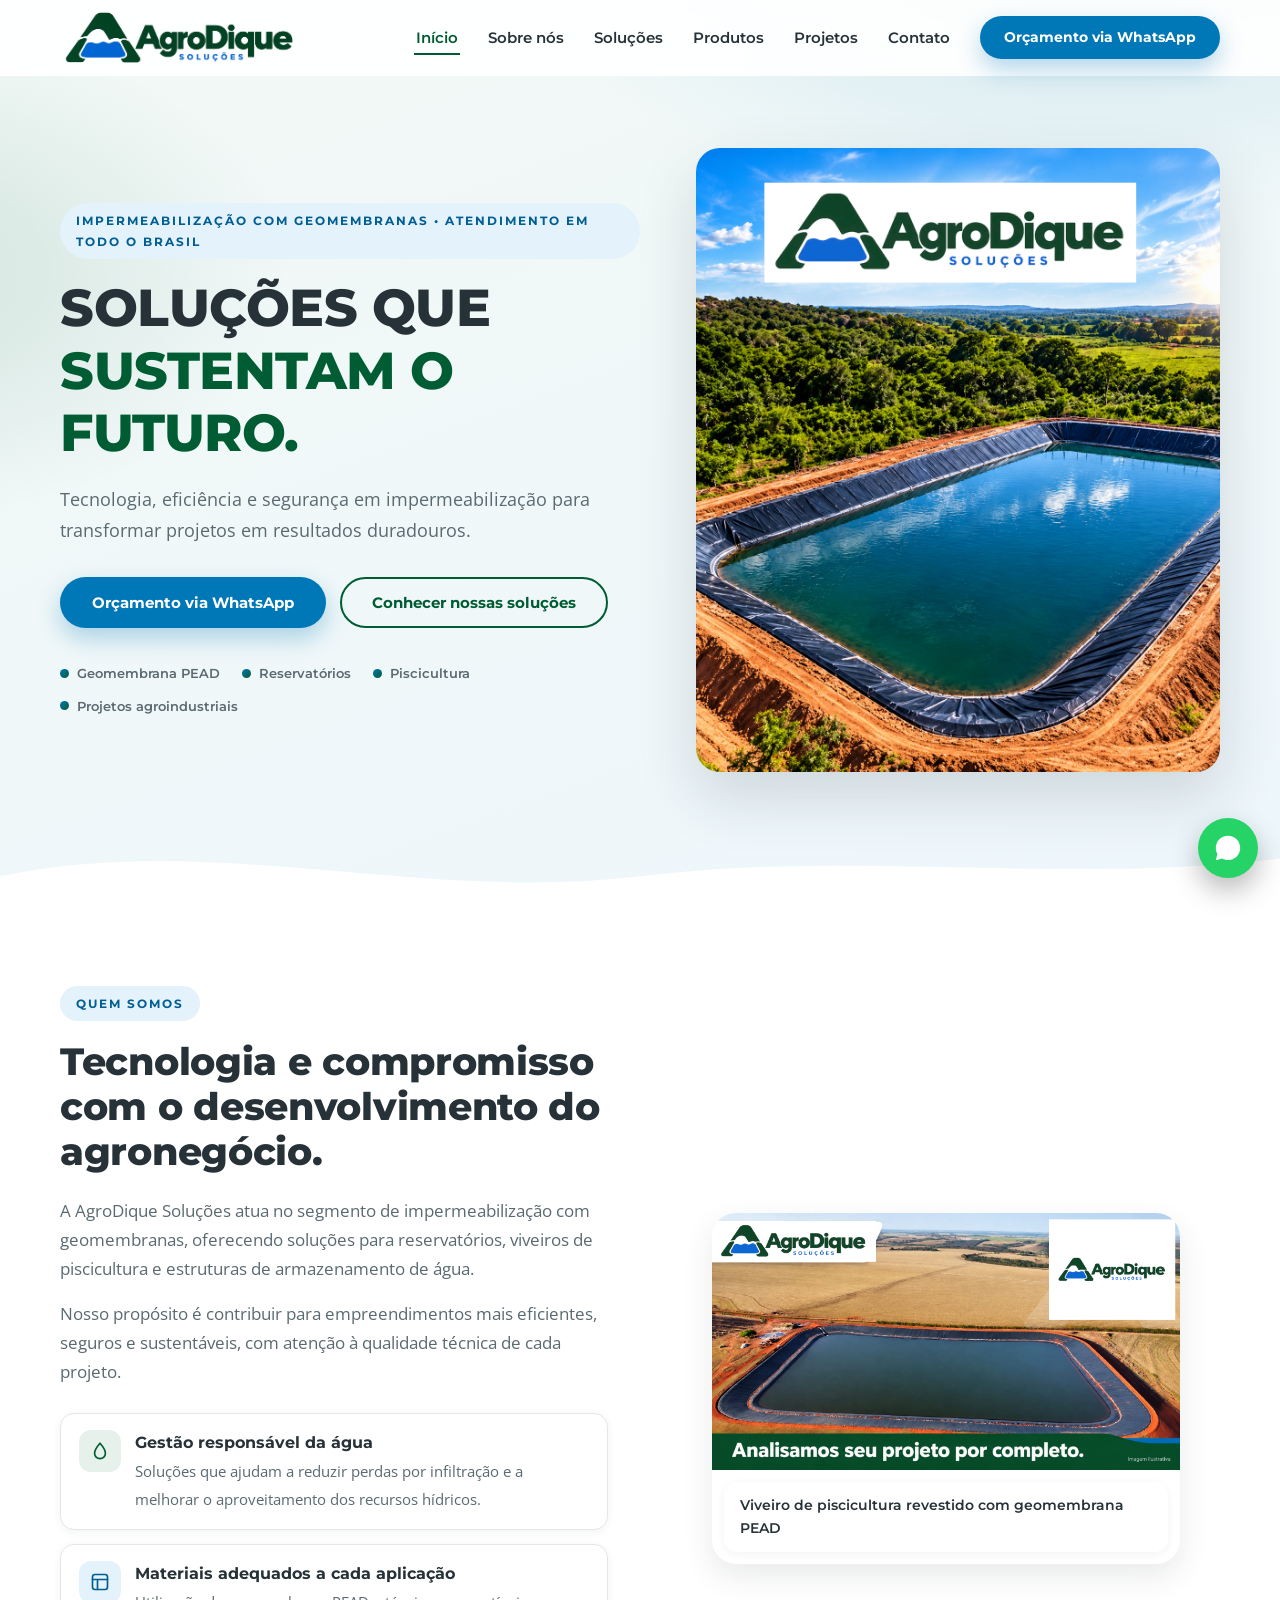
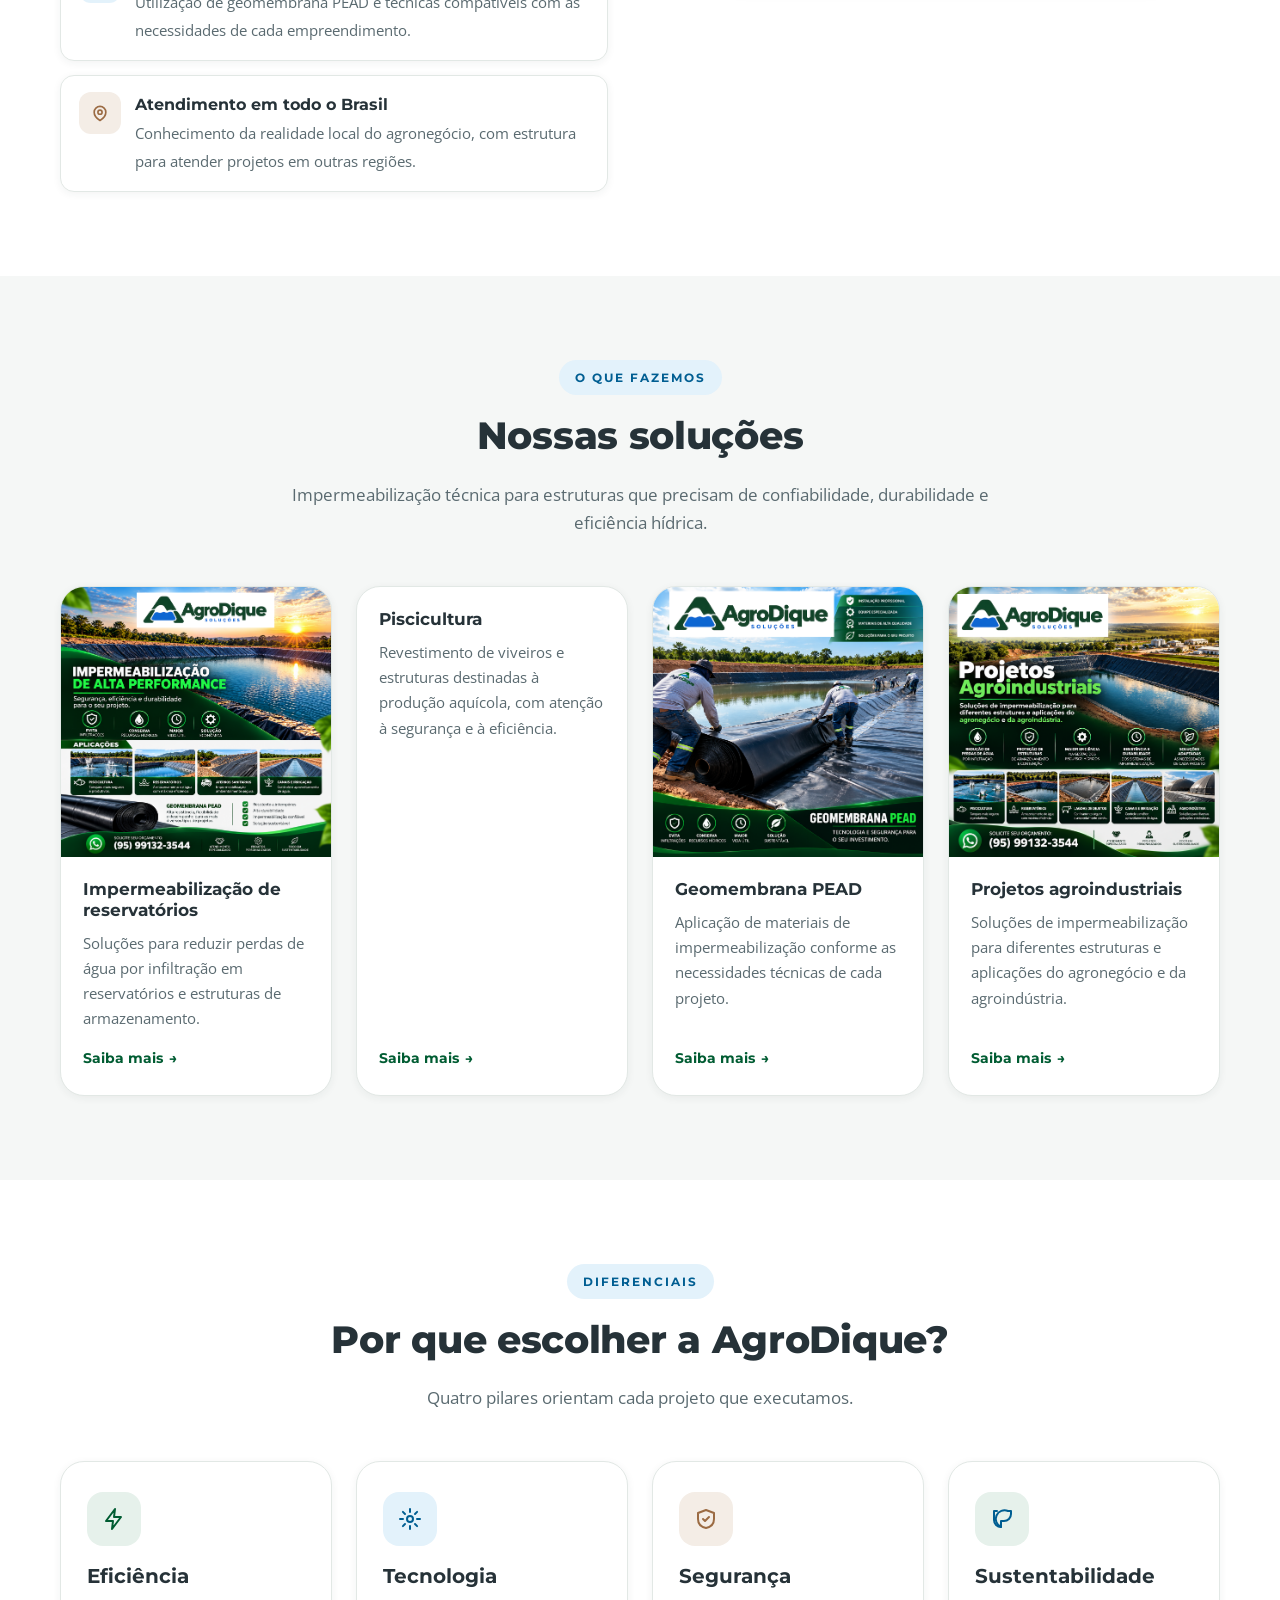
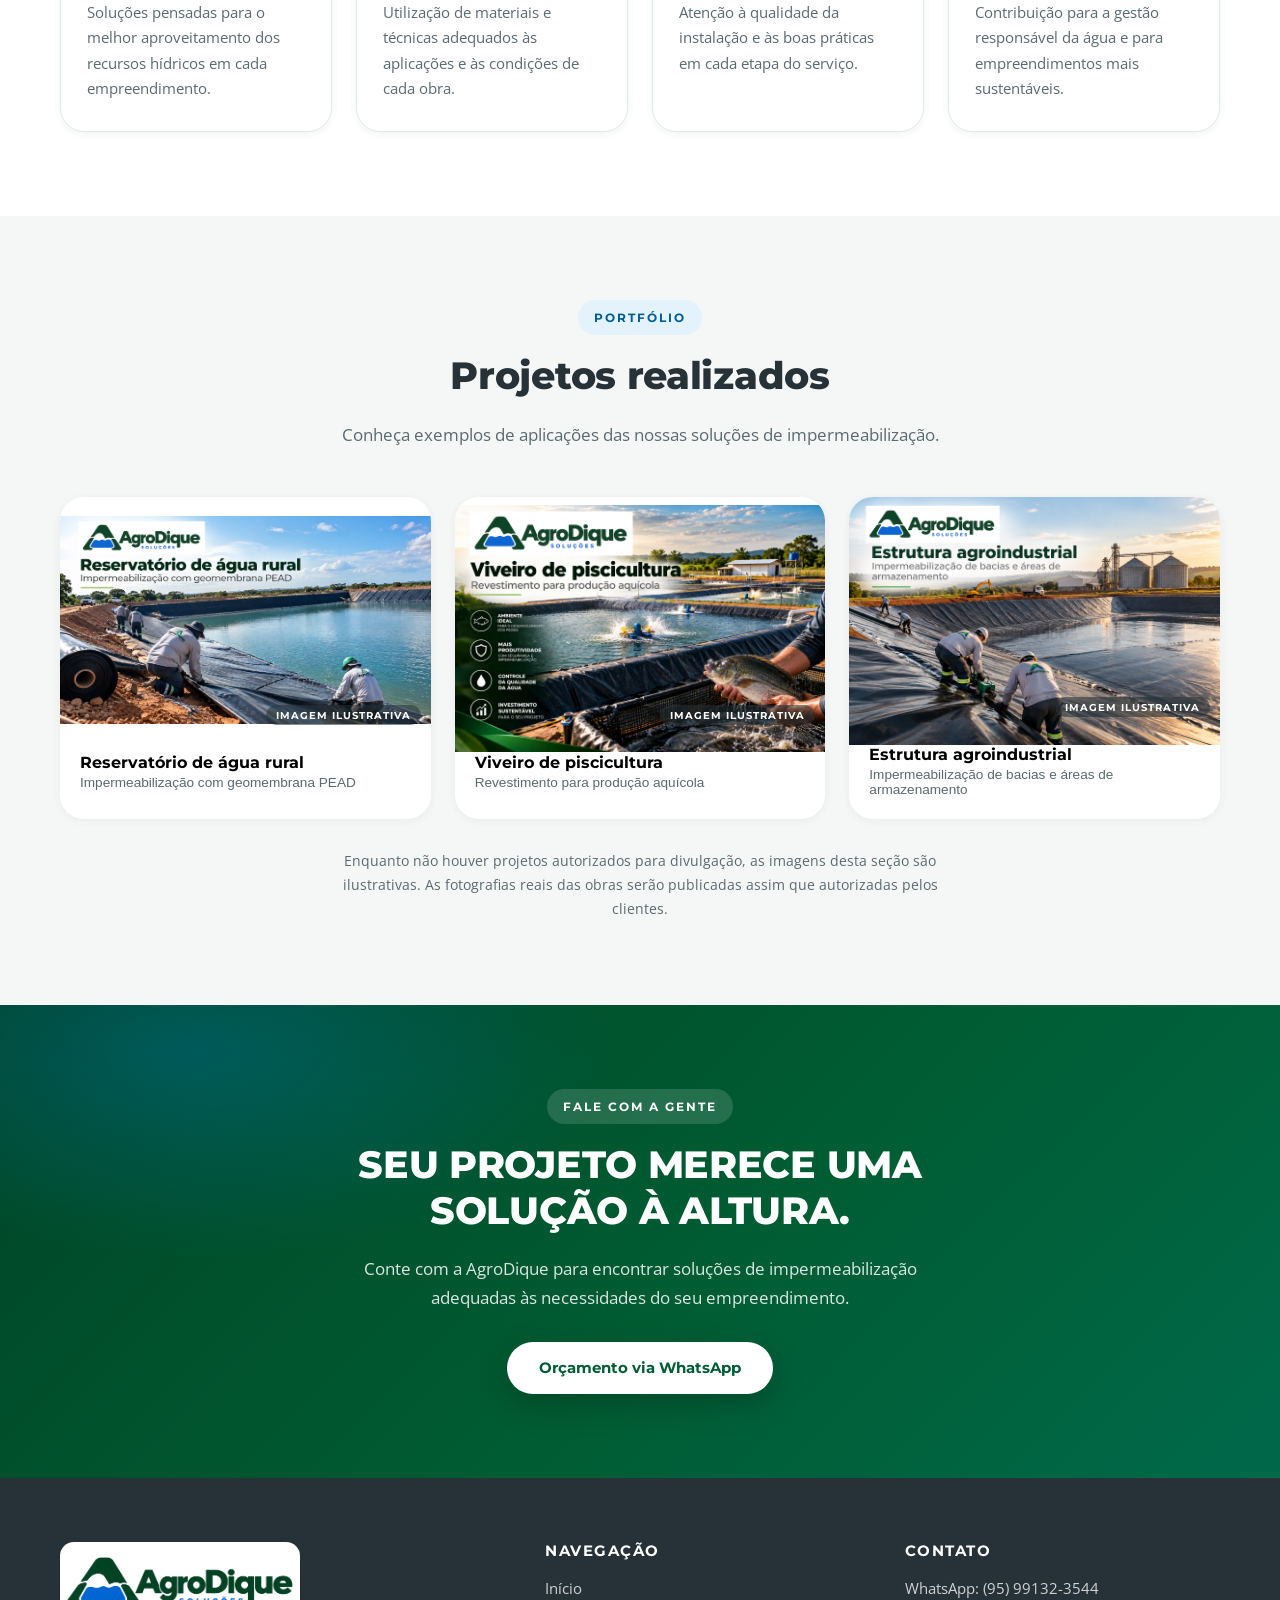
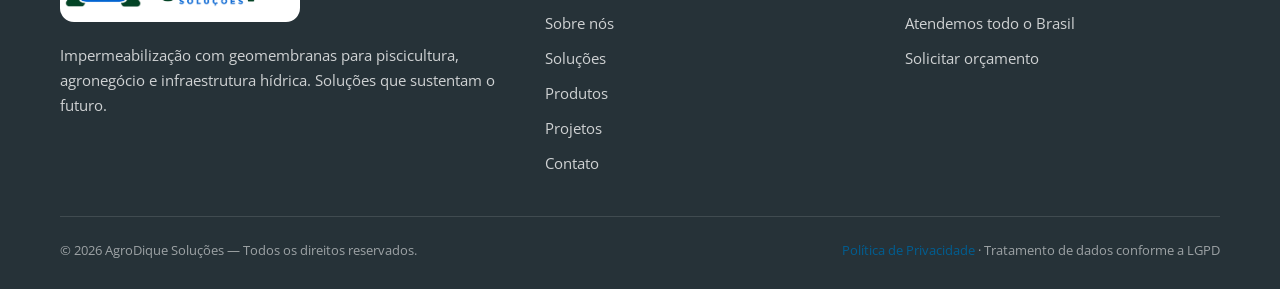
==== index.html @ 2e474334 "first commit" ====
<!DOCTYPE html>
<html lang="pt-BR">
<head>
  <meta charset="UTF-8">
  <meta name="viewport" content="width=device-width, initial-scale=1">
  <title>AgroDique Soluções | Impermeabilização com Geomembranas em Roraima</title>
  <meta name="description" content="AgroDique Soluções: impermeabilização com geomembrana PEAD para reservatórios, piscicultura e projetos agroindustriais em Roraima. Solicite um orçamento pelo WhatsApp.">
  <meta name="theme-color" content="#005C32">
  <meta property="og:type" content="website">
  <meta property="og:locale" content="pt_BR">
  <meta property="og:site_name" content="AgroDique Soluções">
  <meta property="og:title" content="AgroDique Soluções | Soluções que sustentam o futuro">
  <meta property="og:description" content="Tecnologia, eficiência e segurança em impermeabilização com geomembranas para o agronegócio e a infraestrutura hídrica em Roraima.">
  <link rel="icon" type="image/svg+xml" href="assets/favicon.svg">
  <link rel="preconnect" href="https://fonts.googleapis.com">
  <link rel="preconnect" href="https://fonts.gstatic.com" crossorigin>
  <link href="https://fonts.googleapis.com/css2?family=Montserrat:wght@600;700;800&family=Open+Sans:wght@400;600&display=swap" rel="stylesheet">
  <link rel="stylesheet" href="css/style.css">
  <script type="application/ld+json">
  {
    "@context": "https://schema.org",
    "@type": "LocalBusiness",
    "name": "AgroDique Soluções",
    "slogan": "Soluções que sustentam o futuro",
    "description": "Impermeabilização com geomembranas PEAD para piscicultura, agronegócio e infraestrutura hídrica.",
    "areaServed": "Brasil",
    "telephone": "+55-95-99132-3544",
    "contactPoint": [
      {
        "@type": "ContactPoint",
        "telephone": "+55-95-99132-3544",
        "contactType": "sales",
        "availableLanguage": "Portuguese"
      }
    ]
  }
  </script>
</head>
<body>

  <!-- ===================== CABEÇALHO ===================== -->
  <header class="site-header" id="topo">
    <div class="container header-inner">
      <a href="index.html" class="logo" aria-label="AgroDique Soluções — Ir para o início">
        <svg class="logo-mark" viewBox="0 0 48 48" aria-hidden="true" focusable="false">
          <defs>
            <linearGradient id="gradH" x1="0" y1="0" x2="1" y2="1">
              <stop offset="0" stop-color="#0077B6"/><stop offset="1" stop-color="#005C32"/>
            </linearGradient>
          </defs>
          <path d="M24 3c0 0 14 16 14 26a14 14 0 0 1-28 0C10 19 24 3 24 3z" fill="url(#gradH)"/>
          <path d="M24 39c0-8 4-13 10-15" stroke="#fff" stroke-width="2.5" fill="none" stroke-linecap="round"/>
          <path d="M21 23c-4 2-6 6-6 11" stroke="#fff" stroke-width="2.5" fill="none" stroke-linecap="round"/>
        </svg>
        <img class="logo-image" src="assets/logo-agrodique.png.png" alt="AgroDique Soluções" width="958" height="279">
      </a>

      <button class="nav-toggle" id="nav-toggle" aria-expanded="false" aria-controls="main-nav" aria-label="Abrir menu">
        <span></span><span></span><span></span>
      </button>

      <nav class="main-nav" id="main-nav" aria-label="Navegação principal">
        <ul>
          <li><a href="index.html" class="active" aria-current="page">Início</a></li>
          <li><a href="sobre.html">Sobre nós</a></li>
          <li><a href="solucoes.html">Soluções</a></li>
          <li><a href="produtos.html">Produtos</a></li>
          <li><a href="projetos.html">Projetos</a></li>
          <li><a href="contato.html">Contato</a></li>
        </ul>
        <a class="btn btn-blue btn-sm nav-cta nav-cta-2" href="https://wa.me/5595991323544?text=Ol%C3%A1!%20Conheci%20a%20AgroDique%20pelo%20site%20e%20gostaria%20de%20solicitar%20um%20or%C3%A7amento%20para%20meu%20projeto." target="_blank" rel="noopener">Orçamento via WhatsApp</a>
      </nav>
    </div>
  </header>

  <main>

    <!-- ===================== HERO ===================== -->
    <section class="hero">
      <div class="container hero-grid">
        <div class="hero-content">
          <span class="eyebrow reveal">Impermeabilização com geomembranas • Atendimento em todo o Brasil</span>
          <h1 class="reveal" data-delay="1">Soluções que <span class="accent">sustentam o futuro.</span></h1>
          <p class="hero-sub reveal" data-delay="2">Tecnologia, eficiência e segurança em impermeabilização para transformar projetos em resultados duradouros.</p>

          <div class="hero-actions reveal" data-delay="3">
            <a class="btn btn-blue" href="https://wa.me/5595991323544?text=Ol%C3%A1!%20Conheci%20a%20AgroDique%20pelo%20site%20e%20gostaria%20de%20solicitar%20um%20or%C3%A7amento%20para%20meu%20projeto." target="_blank" rel="noopener">Orçamento via WhatsApp</a>
            <a class="btn btn-outline" href="solucoes.html">Conhecer nossas soluções</a>
          </div>

          <ul class="hero-trust reveal" data-delay="4">
            <li>Geomembrana PEAD</li>
            <li>Reservatórios</li>
            <li>Piscicultura</li>
            <li>Projetos agroindustriais</li>
          </ul>
        </div>

        <!-- Imagem do reservatório fornecida pela AgroDique. -->
        <div class="hero-visual reveal" data-delay="2">
          <img src="assets/padronizadas/reservatorio.png" alt="Reservatório de água revestido com geomembrana em uma paisagem rural, com a marca AgroDique" width="1150" height="1368" fetchpriority="high" decoding="async">
        </div>
      </div>

      <div class="hero-wave" aria-hidden="true">
        <svg viewBox="0 0 1440 90" preserveAspectRatio="none" style="height:80px">
          <path d="M0 60 C240 10 480 90 720 60 C960 30 1200 70 1440 40 L1440 90 L0 90 Z" fill="#FFFFFF"/>
        </svg>
      </div>
    </section>

    <!-- ===================== APRESENTAÇÃO DA EMPRESA ===================== -->
    <section class="section">
      <div class="container split">
        <div class="reveal">
          <span class="eyebrow">Quem somos</span>
          <h2>Tecnologia e compromisso com o desenvolvimento do agronegócio.</h2>
          <p class="lead">A AgroDique Soluções atua no segmento de impermeabilização com geomembranas, oferecendo soluções para reservatórios, viveiros de piscicultura e estruturas de armazenamento de água.</p>
          <p class="lead">Nosso propósito é contribuir para empreendimentos mais eficientes, seguros e sustentáveis, com atenção à qualidade técnica de cada projeto.</p>

          <ul class="feature-list">
            <li>
              <span class="icon" aria-hidden="true">
                <svg width="20" height="20" viewBox="0 0 24 24" fill="none" stroke="currentColor" stroke-width="2" stroke-linecap="round" stroke-linejoin="round"><path d="M12 2.7s6.5 7.4 6.5 12a6.5 6.5 0 0 1-13 0c0-4.6 6.5-12 6.5-12z"/></svg>
              </span>
              <div>
                <strong>Gestão responsável da água</strong>
                <span>Soluções que ajudam a reduzir perdas por infiltração e a melhorar o aproveitamento dos recursos hídricos.</span>
              </div>
            </li>
            <li>
              <span class="icon" aria-hidden="true">
                <svg width="20" height="20" viewBox="0 0 24 24" fill="none" stroke="currentColor" stroke-width="2" stroke-linecap="round" stroke-linejoin="round"><rect x="3" y="3" width="18" height="18" rx="3"/><path d="M3 9h18M9 21V9"/></svg>
              </span>
              <div>
                <strong>Materiais adequados a cada aplicação</strong>
                <span>Utilização de geomembrana PEAD e técnicas compatíveis com as necessidades de cada empreendimento.</span>
              </div>
            </li>
            <li>
              <span class="icon" aria-hidden="true">
                <svg width="20" height="20" viewBox="0 0 24 24" fill="none" stroke="currentColor" stroke-width="2" stroke-linecap="round" stroke-linejoin="round"><path d="M12 21s-7-4.4-7-10a7 7 0 0 1 14 0c0 5.6-7 10-7 10z"/><circle cx="12" cy="11" r="2.5"/></svg>
              </span>
              <div>
                <strong>Atendimento em todo o Brasil</strong>
                <span>Conhecimento da realidade local do agronegócio, com estrutura para atender projetos em outras regiões.</span>
              </div>
            </li>
          </ul>
        </div>

        <figure class="visual-panel visual-panel-photo reveal" data-delay="1">
          <img src="assets/padronizadas/piscicultura.png" alt="Imagem ilustrativa de viveiro revestido com geomembrana PEAD, com a marca AgroDique" width="1600" height="879" loading="lazy" decoding="async">
          <figcaption>Viveiro de piscicultura revestido com geomembrana PEAD</figcaption>
        </figure>
      </div>
    </section>

    <!-- ===================== NOSSAS SOLUÇÕES ===================== -->
    <section class="section section-alt" id="solucoes">
      <div class="container">
        <div class="section-head reveal">
          <span class="eyebrow">O que fazemos</span>
          <h2>Nossas soluções</h2>
          <p>Impermeabilização técnica para estruturas que precisam de confiabilidade, durabilidade e eficiência hídrica.</p>
        </div>

        <div class="card-grid">
          <article class="card reveal" data-delay="1">
            <div class="card-media card-media-art">
              <img src="assets/padronizadas/impermeabilizacao.png" alt="Arte AgroDique sobre impermeabilização de reservatórios com geomembrana PEAD e suas aplicações" width="1254" height="1254" loading="lazy" decoding="async">
            </div>
            <div class="card-body">
              <h3>Impermeabilização de reservatórios</h3>
              <p>Soluções para reduzir perdas de água por infiltração em reservatórios e estruturas de armazenamento.</p>
              <a class="link-more" href="solucoes.html#reservatorios">Saiba mais <span aria-hidden="true">→</span></a>
            </div>
          </article>

          <article class="card reveal" data-delay="2">
            <div class="card-body">
              <h3>Piscicultura</h3>
              <p>Revestimento de viveiros e estruturas destinadas à produção aquícola, com atenção à segurança e à eficiência.</p>
              <a class="link-more" href="solucoes.html#piscicultura">Saiba mais <span aria-hidden="true">→</span></a>
            </div>
          </article>

          <article class="card reveal" data-delay="3">
            <div class="card-media card-media-art">
              <img src="assets/padronizadas/geomembrana.png" alt="Arte AgroDique com equipe aplicando geomembrana PEAD em reservatório" width="1254" height="1254" loading="lazy" decoding="async">
            </div>
            <div class="card-body">
              <h3>Geomembrana PEAD</h3>
              <p>Aplicação de materiais de impermeabilização conforme as necessidades técnicas de cada projeto.</p>
              <a class="link-more" href="solucoes.html#geomembrana">Saiba mais <span aria-hidden="true">→</span></a>
            </div>
          </article>

          <article class="card reveal" data-delay="4">
            <div class="card-media card-media-art">
              <img src="assets/padronizadas/agroindustriais.png" alt="Arte AgroDique sobre impermeabilização para projetos agroindustriais, reservatórios, lagoas e canais" width="1254" height="1254" loading="lazy" decoding="async">
            </div>
            <div class="card-body">
              <h3>Projetos agroindustriais</h3>
              <p>Soluções de impermeabilização para diferentes estruturas e aplicações do agronegócio e da agroindústria.</p>
              <a class="link-more" href="solucoes.html#agroindustrial">Saiba mais <span aria-hidden="true">→</span></a>
            </div>
          </article>
        </div>
      </div>
    </section>

    <!-- ===================== POR QUE ESCOLHER ===================== -->
    <section class="section">
      <div class="container">
        <div class="section-head reveal">
          <span class="eyebrow">Diferenciais</span>
          <h2>Por que escolher a AgroDique?</h2>
          <p>Quatro pilares orientam cada projeto que executamos.</p>
        </div>

        <div class="pillar-grid">
          <article class="pillar reveal" data-delay="1">
            <span class="icon" aria-hidden="true">
              <svg width="24" height="24" viewBox="0 0 24 24" fill="none" stroke="currentColor" stroke-width="2" stroke-linecap="round" stroke-linejoin="round"><path d="M13 2 4 14h7l-1 8 9-12h-7l1-8z"/></svg>
            </span>
            <h3>Eficiência</h3>
            <p>Soluções pensadas para o melhor aproveitamento dos recursos hídricos em cada empreendimento.</p>
          </article>

          <article class="pillar reveal" data-delay="2">
            <span class="icon" aria-hidden="true">
              <svg width="24" height="24" viewBox="0 0 24 24" fill="none" stroke="currentColor" stroke-width="2" stroke-linecap="round" stroke-linejoin="round"><circle cx="12" cy="12" r="3"/><path d="M12 2v3M12 19v3M2 12h3M19 12h3M4.9 4.9l2.1 2.1M17 17l2.1 2.1M19.1 4.9 17 7M7 17l-2.1 2.1"/></svg>
            </span>
            <h3>Tecnologia</h3>
            <p>Utilização de materiais e técnicas adequados às aplicações e às condições de cada obra.</p>
          </article>

          <article class="pillar reveal" data-delay="3">
            <span class="icon" aria-hidden="true">
              <svg width="24" height="24" viewBox="0 0 24 24" fill="none" stroke="currentColor" stroke-width="2" stroke-linecap="round" stroke-linejoin="round"><path d="M12 3l8 3v6c0 5-3.5 8-8 9-4.5-1-8-4-8-9V6l8-3z"/><path d="m9 12 2 2 4-4"/></svg>
            </span>
            <h3>Segurança</h3>
            <p>Atenção à qualidade da instalação e às boas práticas em cada etapa do serviço.</p>
          </article>

          <article class="pillar reveal" data-delay="4">
            <span class="icon" aria-hidden="true">
              <svg width="24" height="24" viewBox="0 0 24 24" fill="none" stroke="currentColor" stroke-width="2" stroke-linecap="round" stroke-linejoin="round"><path d="M11 20A7 7 0 0 1 18 4h3v3a7 7 0 0 1-7 7h-3v6z"/><path d="M11 20a7 7 0 0 1-7-7V4h3"/></svg>
            </span>
            <h3>Sustentabilidade</h3>
            <p>Contribuição para a gestão responsável da água e para empreendimentos mais sustentáveis.</p>
          </article>
        </div>
      </div>
    </section>

    <!-- ===================== PROJETOS REALIZADOS ===================== -->
    <section class="section section-alt">
      <div class="container">
        <div class="section-head reveal">
          <span class="eyebrow">Portfólio</span>
          <h2>Projetos realizados</h2>
          <p>Conheça exemplos de aplicações das nossas soluções de impermeabilização.</p>
        </div>

        <div class="gallery">
          <button type="button" class="gallery-item reveal" data-delay="1" aria-label="Ampliar imagem: Reservatório de água rural">
            <div class="thumb thumb-photo">
              <img src="assets/padronizadas/reservatorio-rural.png" alt="Arte AgroDique com reservatório de água rural e aplicação de geomembrana PEAD" width="1672" height="941" loading="lazy" decoding="async">
            </div>
            <div class="gallery-caption">
              <strong>Reservatório de água rural</strong>
              <span>Impermeabilização com geomembrana PEAD</span>
            </div>
          </button>

          <button type="button" class="gallery-item reveal" data-delay="2" aria-label="Ampliar imagem: Viveiro de piscicultura">
            <div class="thumb thumb-photo">
              <img src="assets/padronizadas/viveiro-piscicultura.png" alt="Arte AgroDique com viveiros de piscicultura revestidos com geomembrana e criação de peixes" width="1536" height="1024" loading="lazy" decoding="async">
            </div>
            <div class="gallery-caption">
              <strong>Viveiro de piscicultura</strong>
              <span>Revestimento para produção aquícola</span>
            </div>
          </button>

          <button type="button" class="gallery-item reveal" data-delay="3" aria-label="Ampliar imagem: Estrutura agroindustrial">
            <div class="thumb thumb-photo">
              <img src="assets/padronizadas/estrutura-agroindustrial.png" alt="Arte AgroDique com impermeabilização de bacia em estrutura agroindustrial" width="1536" height="1024" loading="lazy" decoding="async">
            </div>
            <div class="gallery-caption">
              <strong>Estrutura agroindustrial</strong>
              <span>Impermeabilização de bacias e áreas de armazenamento</span>
            </div>
          </button>
        </div>

        <p class="gallery-note reveal">Enquanto não houver projetos autorizados para divulgação, as imagens desta seção são ilustrativas. As fotografias reais das obras serão publicadas assim que autorizadas pelos clientes.</p>
      </div>
    </section>

    <!-- ===================== CHAMADA COMERCIAL ===================== -->
    <section class="section cta-band">
      <div class="container reveal">
        <span class="eyebrow on-dark">Fale com a gente</span>
        <h2>Seu projeto merece uma solução à altura.</h2>
        <p>Conte com a AgroDique para encontrar soluções de impermeabilização adequadas às necessidades do seu empreendimento.</p>
        <div class="cta-actions">
          <a class="btn btn-white" href="https://wa.me/5595991323544?text=Ol%C3%A1!%20Conheci%20a%20AgroDique%20pelo%20site%20e%20gostaria%20de%20solicitar%20um%20or%C3%A7amento%20para%20meu%20projeto." target="_blank" rel="noopener">Orçamento via WhatsApp</a>
          </div>
      </div>
    </section>

  </main>

  <!-- ===================== RODAPÉ ===================== -->
  <footer class="site-footer">
    <div class="container">
      <div class="footer-grid">
        <div>
          <span class="logo">
            <svg class="logo-mark" viewBox="0 0 48 48" aria-hidden="true" focusable="false">
              <defs>
                <linearGradient id="gradF" x1="0" y1="0" x2="1" y2="1">
                  <stop offset="0" stop-color="#2A9BD4"/><stop offset="1" stop-color="#0B7A47"/>
                </linearGradient>
              </defs>
              <path d="M24 3c0 0 14 16 14 26a14 14 0 0 1-28 0C10 19 24 3 24 3z" fill="url(#gradF)"/>
              <path d="M24 39c0-8 4-13 10-15" stroke="#fff" stroke-width="2.5" fill="none" stroke-linecap="round"/>
              <path d="M21 23c-4 2-6 6-6 11" stroke="#fff" stroke-width="2.5" fill="none" stroke-linecap="round"/>
            </svg>
            <img class="logo-image" src="assets/logo-agrodique.png.png" alt="AgroDique Soluções" width="958" height="279" loading="lazy">
          </span>
          <p>Impermeabilização com geomembranas para piscicultura, agronegócio e infraestrutura hídrica. Soluções que sustentam o futuro.</p>
        </div>

        <div>
          <h4>Navegação</h4>
          <ul>
            <li><a href="index.html">Início</a></li>
            <li><a href="sobre.html">Sobre nós</a></li>
            <li><a href="solucoes.html">Soluções</a></li>
            <li><a href="produtos.html">Produtos</a></li>
            <li><a href="projetos.html">Projetos</a></li>
            <li><a href="contato.html">Contato</a></li>
          </ul>
        </div>

        <div>
          <h4>Contato</h4>
          <ul>
            <li><a href="https://wa.me/5595991323544" target="_blank" rel="noopener">WhatsApp: (95) 99132-3544</a></li>
            <li>Atendemos todo o Brasil</li>
            <li><a href="contato.html">Solicitar orçamento</a></li>
          </ul>
        </div>
      </div>

      <div class="footer-bottom">
        <span>© <span data-year>2026</span> AgroDique Soluções — Todos os direitos reservados.</span>
        <span><a href="privacidade.html">Política de Privacidade</a> · Tratamento de dados conforme a LGPD</span>
      </div>
    </div>
  </footer>

  <!-- ===================== BOTÃO FLUTUANTE ===================== -->
    <a class="whatsapp-float" href="https://wa.me/5595991323544?text=Ol%C3%A1!%20Conheci%20a%20AgroDique%20pelo%20site%20e%20gostaria%20de%20solicitar%20um%20or%C3%A7amento%20para%20meu%20projeto." target="_blank" rel="noopener" aria-label="Falar pelo WhatsApp (95) 99132-3544">
    <svg viewBox="0 0 32 32" fill="currentColor" aria-hidden="true"><path d="M16 3C8.8 3 3 8.8 3 16c0 2.3.6 4.5 1.7 6.4L3 29l6.8-1.7c1.9 1 4 1.6 6.2 1.6 7.2 0 13-5.8 13-13S23.2 3 16 3zm5.9 15.6c-.3-.2-1.9-.9-2.2-1s-.5-.2-.7.2-.8 1-1 1.2-.4.2-.7.1c-.3-.2-1.4-.5-2.6-1.6-1-.9-1.6-1.9-1.8-2.2s0-.5.2-.7l.5-.6c.2-.2.2-.3.3-.5s0-.4 0-.6c-.1-.2-.7-1.8-1-2.4-.3-.6-.5-.5-.7-.5h-.6c-.2 0-.6.1-.9.4-.3.3-1.2 1.1-1.2 2.7s1.2 3.1 1.4 3.4c.2.2 2.4 3.7 5.9 5.1.8.3 1.5.5 2 .7.8.3 1.6.2 2.2.1.7-.1 1.9-.8 2.2-1.5.3-.8.3-1.4.2-1.5-.1-.2-.3-.3-.6-.4z"/></svg>
  </a>

  <!-- ===================== LIGHTBOX ===================== -->
  <div class="lightbox" id="lightbox" role="dialog" aria-modal="true" aria-label="Visualização ampliada do projeto" aria-hidden="true">
    <button type="button" class="lightbox-close" aria-label="Fechar visualização">×</button>
    <figure class="lightbox-figure">
      <div class="thumb tone-1"></div>
      <figcaption>
        <strong data-lb-title></strong>
        <span data-lb-desc></span>
      </figcaption>
    </figure>
  </div>

  <script src="js/main.js" defer></script>
</body>
</html>
---- css/style.css ----
/* ==========================================================================
   AgroDique Soluções — Folha de estilo principal
   Paleta: verde institucional, azul água, marrom-terra, grafite
   ========================================================================== */

:root {
  /* Cores da marca */
  --green: #005C32;
  --green-dark: #004526;
  --green-light: #0B7A47;
  --green-soft: #E6F1EB;
  --blue: #0077B6;
  --blue-dark: #005E92;
  --blue-soft: #E3F2FB;
  --earth: #9B6B43;
  --earth-soft: #F4EDE6;
  --ink: #263238;
  --ink-soft: #5A6A70;
  --white: #FFFFFF;
  --bg-alt: #F5F7F6;
  --line: #E2E8E5;

  /* Formas e profundidade */
  --radius: 14px;
  --radius-lg: 24px;
  --radius-pill: 999px;
  --shadow-sm: 0 2px 8px rgba(38, 50, 56, 0.06);
  --shadow: 0 12px 30px rgba(38, 50, 56, 0.10);
  --shadow-lg: 0 24px 60px rgba(38, 50, 56, 0.16);

  /* Tipografia */
  --font-head: "Montserrat", "Segoe UI", sans-serif;
  --font-body: "Open Sans", "Segoe UI", sans-serif;

  /* Layout */
  --container: 1160px;
  --header-h: 76px;
}

/* --------------------------------------------------------------------------
   Reset e base
   -------------------------------------------------------------------------- */

*,
*::before,
*::after {
  box-sizing: border-box;
}

html {
  scroll-behavior: smooth;
  scroll-padding-top: calc(var(--header-h) + 16px);
}

body {
  margin: 0;
  font-family: var(--font-body);
  font-size: 1rem;
  line-height: 1.7;
  color: var(--ink);
  background: var(--white);
  -webkit-font-smoothing: antialiased;
}

img,
svg {
  max-width: 100%;
  display: block;
}

a {
  color: var(--blue-dark);
  text-decoration: none;
  transition: color 0.2s ease;
}

a:hover {
  color: var(--green);
}

h1, h2, h3, h4, h5 {
  font-family: var(--font-head);
  color: var(--ink);
  line-height: 1.2;
  margin: 0 0 0.6em;
}

h1 { font-size: clamp(2rem, 5vw, 3.25rem); font-weight: 800; letter-spacing: -0.5px; }
h2 { font-size: clamp(1.6rem, 3.4vw, 2.35rem); font-weight: 800; letter-spacing: -0.3px; }
h3 { font-size: 1.25rem; font-weight: 700; }
p  { margin: 0 0 1em; }

ul {
  margin: 0;
  padding: 0;
  list-style: none;
}

.container {
  width: min(var(--container), 100% - 2.5rem);
  margin-inline: auto;
}

.section {
  padding: 84px 0;
}

.section-alt { background: var(--bg-alt); }

.section-head {
  max-width: 720px;
  margin: 0 auto 48px;
  text-align: center;
}

.section-head p {
  color: var(--ink-soft);
  font-size: 1.05rem;
}

.eyebrow {
  display: inline-block;
  font-family: var(--font-head);
  font-size: 0.78rem;
  font-weight: 700;
  letter-spacing: 2px;
  text-transform: uppercase;
  color: var(--blue-dark);
  background: var(--blue-soft);
  padding: 7px 16px;
  border-radius: var(--radius-pill);
  margin-bottom: 18px;
}

.eyebrow.on-dark {
  color: var(--white);
  background: rgba(255, 255, 255, 0.14);
}

.eyebrow.green {
  color: var(--green);
  background: var(--green-soft);
}

/* --------------------------------------------------------------------------
   Botões
   -------------------------------------------------------------------------- */

.btn {
  display: inline-flex;
  align-items: center;
  justify-content: center;
  gap: 10px;
  font-family: var(--font-head);
  font-weight: 700;
  font-size: 0.95rem;
  line-height: 1;
  padding: 16px 30px;
  border-radius: var(--radius-pill);
  border: 2px solid transparent;
  cursor: pointer;
  transition: transform 0.2s ease, box-shadow 0.2s ease, background 0.2s ease, color 0.2s ease;
}

.btn:hover {
  transform: translateY(-2px);
}

.btn:focus-visible,
a:focus-visible,
button:focus-visible,
input:focus-visible,
select:focus-visible,
textarea:focus-visible {
  outline: 3px solid var(--blue);
  outline-offset: 2px;
}

.btn-primary {
  background: var(--green);
  color: var(--white);
  box-shadow: 0 10px 24px rgba(0, 92, 50, 0.30);
}

.btn-primary:hover {
  background: var(--green-light);
  color: var(--white);
}

.btn-ghost {
  background: rgba(255, 255, 255, 0.12);
  color: var(--white);
  border-color: rgba(255, 255, 255, 0.55);
}

.btn-ghost:hover {
  background: var(--white);
  color: var(--green);
}

.btn-outline {
  background: transparent;
  color: var(--green);
  border-color: var(--green);
}

.btn-outline:hover {
  background: var(--green);
  color: var(--white);
}

.btn-white {
  background: var(--white);
  color: var(--green);
  box-shadow: 0 10px 28px rgba(0, 40, 22, 0.35);
}

.btn-white:hover {
  color: var(--blue-dark);
}

.btn-sm {
  padding: 12px 22px;
  font-size: 0.88rem;
}

.btn { white-space: nowrap; }

.btn-blue {
  background: var(--blue);
  color: var(--white);
  box-shadow: 0 10px 24px rgba(0, 119, 182, 0.30);
}

.btn-blue:hover {
  background: var(--blue-dark);
  color: var(--white);
}

.cta-actions {
  display: flex;
  flex-wrap: wrap;
  justify-content: center;
  gap: 14px;
}

/* Segundo número de WhatsApp: dois botões lado a lado */
.nav-cta-2 { display: none; }

@media (min-width: 1024px) {
  .nav-cta-2 { display: inline-flex; }
}

@media (max-width: 880px) {
  .main-nav .nav-cta-2 { display: inline-flex; margin-top: 10px; }
}

/* --------------------------------------------------------------------------
   Cabeçalho e navegação
   -------------------------------------------------------------------------- */

.site-header {
  position: fixed;
  inset: 0 0 auto;
  z-index: 100;
  height: var(--header-h);
  background: rgba(255, 255, 255, 0.92);
  backdrop-filter: blur(12px);
  -webkit-backdrop-filter: blur(12px);
  border-bottom: 1px solid transparent;
  transition: box-shadow 0.25s ease, border-color 0.25s ease;
}

.site-header.scrolled {
  box-shadow: var(--shadow-sm);
  border-bottom-color: var(--line);
}

.header-inner {
  height: 100%;
  display: flex;
  align-items: center;
  justify-content: space-between;
  gap: 24px;
}

.logo {
  display: inline-flex;
  align-items: center;
  gap: 12px;
  color: var(--ink);
}

.logo:hover { color: var(--ink); }

.logo-mark {
  display: none;
}

.logo-image {
  display: block;
  width: clamp(160px, 24vw, 240px);
  height: auto;
  max-width: 100%;
}

.site-footer .logo-image {
  width: 240px;
  background: var(--white);
  border-radius: var(--radius);
}

.logo-text {
  font-family: var(--font-head);
  font-size: 1.35rem;
  font-weight: 400;
  line-height: 1.05;
}

.logo-text strong {
  font-weight: 800;
  color: var(--green);
}

.logo-text small {
  display: block;
  font-size: 0.66rem;
  font-weight: 600;
  letter-spacing: 3px;
  text-transform: uppercase;
  color: var(--blue-dark);
}

.main-nav {
  display: flex;
  align-items: center;
  gap: 28px;
}

.main-nav ul {
  display: flex;
  align-items: center;
  gap: 26px;
}

.main-nav ul a {
  font-family: var(--font-head);
  font-size: 0.92rem;
  font-weight: 600;
  color: var(--ink);
  padding: 6px 2px;
  border-bottom: 2px solid transparent;
}

.main-nav ul a:hover {
  color: var(--green);
}

.main-nav ul a.active {
  color: var(--green);
  border-bottom-color: var(--green);
}

.nav-toggle {
  display: none;
  flex-direction: column;
  justify-content: center;
  gap: 5px;
  width: 46px;
  height: 46px;
  padding: 10px;
  background: var(--green-soft);
  border: none;
  border-radius: 12px;
  cursor: pointer;
}

.nav-toggle span {
  display: block;
  height: 2.5px;
  border-radius: 4px;
  background: var(--green);
  transition: transform 0.25s ease, opacity 0.25s ease;
}

.nav-toggle[aria-expanded="true"] span:nth-child(1) { transform: translateY(7.5px) rotate(45deg); }
.nav-toggle[aria-expanded="true"] span:nth-child(2) { opacity: 0; }
.nav-toggle[aria-expanded="true"] span:nth-child(3) { transform: translateY(-7.5px) rotate(-45deg); }

/* --------------------------------------------------------------------------
   Hero (página inicial)
   -------------------------------------------------------------------------- */

.hero {
  position: relative;
  padding: calc(var(--header-h) + 72px) 0 130px;
  background:
    radial-gradient(900px 480px at 85% -10%, rgba(0, 119, 182, 0.16), transparent 65%),
    radial-gradient(700px 420px at -10% 30%, rgba(0, 92, 50, 0.14), transparent 60%),
    linear-gradient(160deg, #F2F9F6 0%, #EDF6FB 100%);
  overflow: hidden;
}

.hero-grid {
  display: grid;
  grid-template-columns: 1.05fr 0.95fr;
  align-items: center;
  gap: 56px;
}

.hero h1 {
  text-transform: uppercase;
  margin-bottom: 20px;
}

.hero h1 .accent {
  display: block;
  color: var(--green);
}

.hero-sub {
  font-size: 1.12rem;
  color: var(--ink-soft);
  max-width: 34rem;
  margin-bottom: 32px;
}

.hero-actions {
  display: flex;
  flex-wrap: wrap;
  gap: 14px;
  margin-bottom: 34px;
}

.hero-trust {
  display: flex;
  flex-wrap: wrap;
  gap: 10px 22px;
  font-family: var(--font-head);
  font-size: 0.82rem;
  font-weight: 600;
  color: var(--ink-soft);
}

.hero-trust li {
  display: inline-flex;
  align-items: center;
  gap: 8px;
}

.hero-trust li::before {
  content: "";
  width: 9px;
  height: 9px;
  border-radius: 50%;
  background: linear-gradient(135deg, var(--blue), var(--green));
  flex: none;
}

.hero-visual {
  position: relative;
  border-radius: var(--radius-lg);
  overflow: hidden;
  box-shadow: var(--shadow-lg);
}

.hero-visual img {
  display: block;
  width: 100%;
  height: auto;
}

.hero-wave {
  position: absolute;
  inset: auto 0 -1px;
  line-height: 0;
}

.hero-wave svg { width: 100%; height: auto; }

/* Ilustração do reservatório */
.pond-wave {
  animation: drift 9s ease-in-out infinite alternate;
}

.pond-wave.slow { animation-duration: 13s; animation-direction: alternate-reverse; }

@keyframes drift {
  from { transform: translateX(-14px); }
  to   { transform: translateX(14px); }
}

/* --------------------------------------------------------------------------
   Faixa de destaques / apresentação
   -------------------------------------------------------------------------- */

.split {
  display: grid;
  grid-template-columns: 1fr 1fr;
  gap: 64px;
  align-items: center;
}

.split .lead {
  font-size: 1.06rem;
  color: var(--ink-soft);
}

.feature-list {
  display: grid;
  gap: 14px;
  margin-top: 26px;
}

.feature-list li {
  display: flex;
  gap: 14px;
  align-items: flex-start;
  background: var(--white);
  border: 1px solid var(--line);
  border-radius: var(--radius);
  padding: 16px 18px;
  box-shadow: var(--shadow-sm);
}

.feature-list .icon {
  flex: none;
  width: 42px;
  height: 42px;
  display: grid;
  place-items: center;
  border-radius: 12px;
  background: var(--green-soft);
  color: var(--green);
}

.feature-list li:nth-child(2) .icon { background: var(--blue-soft); color: var(--blue-dark); }
.feature-list li:nth-child(3) .icon { background: var(--earth-soft); color: var(--earth); }

.feature-list strong {
  display: block;
  font-family: var(--font-head);
  font-size: 0.98rem;
  margin-bottom: 2px;
}

.feature-list span {
  font-size: 0.92rem;
  color: var(--ink-soft);
  line-height: 1.55;
}

.visual-panel-photo img {
  display: block;
  width: 100%;
  height: auto;
}

/* Painel visual decorativo */
.visual-panel {
  position: relative;
  border-radius: var(--radius-lg);
  overflow: hidden;
  box-shadow: var(--shadow);
  min-height: 320px;
}

.visual-panel.visual-panel-photo {
  min-height: 0;
}

.visual-panel.visual-panel-photo figcaption {
  position: static;
  margin: 12px;
}

.visual-panel figcaption {
  position: absolute;
  left: 18px;
  right: 18px;
  bottom: 18px;
  background: rgba(255, 255, 255, 0.92);
  backdrop-filter: blur(6px);
  border-radius: var(--radius);
  padding: 12px 16px;
  font-family: var(--font-head);
  font-size: 0.85rem;
  font-weight: 600;
  color: var(--ink);
  box-shadow: var(--shadow-sm);
}

/* --------------------------------------------------------------------------
   Cartões de soluções
   -------------------------------------------------------------------------- */

.card-grid {
  display: grid;
  grid-template-columns: repeat(4, 1fr);
  gap: 24px;
}

.card {
  display: flex;
  flex-direction: column;
  background: var(--white);
  border: 1px solid var(--line);
  border-radius: var(--radius-lg);
  overflow: hidden;
  box-shadow: var(--shadow-sm);
  transition: transform 0.25s ease, box-shadow 0.25s ease;
}

.card:hover {
  transform: translateY(-6px);
  box-shadow: var(--shadow);
}

.card-media {
  position: relative;
  height: 150px;
}

.card-media-art {
  height: auto;
}

.card-media-art img,
.solution-media > img {
  display: block;
  width: 100%;
  height: auto;
}

.card-body {
  display: flex;
  flex-direction: column;
  flex: 1;
  padding: 22px 22px 24px;
}

.card-body h3 { font-size: 1.08rem; }

.card-body p {
  font-size: 0.93rem;
  color: var(--ink-soft);
  flex: 1;
}

.card-body .link-more {
  font-family: var(--font-head);
  font-weight: 700;
  font-size: 0.88rem;
  color: var(--green);
  display: inline-flex;
  align-items: center;
  gap: 6px;
}

.card-body .link-more:hover { color: var(--blue-dark); gap: 10px; }

/* Mídia ilustrativa (substituir por fotos reais) */
.thumb {
  width: 100%;
  height: 100%;
  display: grid;
  place-items: center;
  position: relative;
}

.thumb svg { width: 100%; height: 100%; }

.thumb-photo::after {
  content: none;
}

.thumb-photo img {
  display: block;
  width: 100%;
  height: 100%;
  object-fit: contain;
}

.thumb::after {
  content: "Imagem ilustrativa";
  position: absolute;
  right: 10px;
  bottom: 10px;
  font-family: var(--font-head);
  font-size: 0.62rem;
  font-weight: 700;
  letter-spacing: 1px;
  text-transform: uppercase;
  color: var(--white);
  background: rgba(38, 50, 56, 0.55);
  padding: 4px 10px;
  border-radius: var(--radius-pill);
}

.tone-1 { background: linear-gradient(140deg, #005C32, #0B7A47 55%, #0077B6); }
.tone-2 { background: linear-gradient(140deg, #0077B6, #2A9BD4 55%, #9B6B43); }
.tone-3 { background: linear-gradient(140deg, #9B6B43, #C08A5E 55%, #0077B6); }
.tone-4 { background: linear-gradient(140deg, #004526, #0077B6 70%, #7FC4A3); }
.tone-5 { background: linear-gradient(140deg, #005E92, #0B7A47 60%, #9B6B43); }
.tone-6 { background: linear-gradient(140deg, #2A9BD4, #005C32 65%, #C08A5E); }

/* --------------------------------------------------------------------------
   Pilares (por que escolher)
   -------------------------------------------------------------------------- */

.pillar-grid {
  display: grid;
  grid-template-columns: repeat(4, 1fr);
  gap: 24px;
}

.pillar {
  background: var(--white);
  border: 1px solid var(--line);
  border-radius: var(--radius-lg);
  padding: 30px 26px;
  box-shadow: var(--shadow-sm);
  transition: transform 0.25s ease, box-shadow 0.25s ease;
}

.pillar:hover {
  transform: translateY(-5px);
  box-shadow: var(--shadow);
}

.pillar .icon {
  width: 54px;
  height: 54px;
  display: grid;
  place-items: center;
  border-radius: 16px;
  margin-bottom: 18px;
  background: var(--green-soft);
  color: var(--green);
}

.pillar:nth-child(2) .icon { background: var(--blue-soft); color: var(--blue-dark); }
.pillar:nth-child(3) .icon { background: var(--earth-soft); color: var(--earth); }
.pillar:nth-child(4) .icon { background: var(--green-soft); color: var(--blue-dark); }

.pillar p {
  font-size: 0.93rem;
  color: var(--ink-soft);
  margin: 0;
}

/* --------------------------------------------------------------------------
   Galeria de projetos
   -------------------------------------------------------------------------- */

.gallery {
  display: grid;
  grid-template-columns: repeat(3, 1fr);
  gap: 24px;
}

.gallery-item {
  position: relative;
  border: 0;
  padding: 0;
  background: var(--white);
  border-radius: var(--radius-lg);
  overflow: hidden;
  box-shadow: var(--shadow-sm);
  cursor: zoom-in;
  text-align: left;
  transition: transform 0.25s ease, box-shadow 0.25s ease;
}

.gallery-item:hover {
  transform: translateY(-5px);
  box-shadow: var(--shadow);
}

.gallery-item .thumb { height: 230px; }

.gallery-caption {
  padding: 18px 20px 22px;
}

.gallery-caption strong {
  display: block;
  font-family: var(--font-head);
  font-size: 0.98rem;
  margin-bottom: 3px;
}

.gallery-caption span {
  font-size: 0.85rem;
  color: var(--ink-soft);
}

.gallery-note {
  margin: 30px auto 0;
  max-width: 640px;
  text-align: center;
  font-size: 0.88rem;
  color: var(--ink-soft);
}

/* Lightbox */
.lightbox {
  position: fixed;
  inset: 0;
  z-index: 200;
  display: none;
  place-items: center;
  padding: 24px;
  background: rgba(20, 30, 26, 0.88);
}

.lightbox.open { display: grid; }

.lightbox-figure {
  width: min(880px, 100%);
  background: var(--white);
  border-radius: var(--radius-lg);
  overflow: hidden;
  box-shadow: var(--shadow-lg);
}

.lightbox-figure .thumb { height: min(56vh, 460px); }

.lightbox-figure figcaption {
  padding: 20px 24px;
}

.lightbox-figure figcaption strong {
  display: block;
  font-family: var(--font-head);
}

.lightbox-figure figcaption span {
  font-size: 0.9rem;
  color: var(--ink-soft);
}

.lightbox-close {
  position: absolute;
  top: 22px;
  right: 24px;
  width: 46px;
  height: 46px;
  border: 0;
  border-radius: 50%;
  background: rgba(255, 255, 255, 0.16);
  color: var(--white);
  font-size: 1.4rem;
  cursor: pointer;
}

.lightbox-close:hover { background: rgba(255, 255, 255, 0.3); }

/* --------------------------------------------------------------------------
   Chamada comercial (CTA)
   -------------------------------------------------------------------------- */

.cta-band {
  position: relative;
  background:
    radial-gradient(700px 340px at 15% 10%, rgba(0, 119, 182, 0.35), transparent 60%),
    linear-gradient(135deg, var(--green-dark) 0%, var(--green) 55%, #00694A 100%);
  color: var(--white);
  text-align: center;
  overflow: hidden;
}

.cta-band h2 {
  color: var(--white);
  text-transform: uppercase;
  max-width: 760px;
  margin-inline: auto;
}

.cta-band p {
  color: rgba(255, 255, 255, 0.86);
  max-width: 560px;
  margin: 0 auto 30px;
  font-size: 1.05rem;
}

.cta-band .btn-white { margin-inline: auto; }

/* --------------------------------------------------------------------------
   Hero interno (páginas internas)
   -------------------------------------------------------------------------- */

.page-hero {
  padding: calc(var(--header-h) + 64px) 0 60px;
  background:
    radial-gradient(760px 320px at 88% 0%, rgba(0, 119, 182, 0.16), transparent 62%),
    linear-gradient(150deg, #F2F9F6, #EDF6FB);
  text-align: center;
}

.page-hero p {
  max-width: 620px;
  margin: 0 auto;
  color: var(--ink-soft);
  font-size: 1.05rem;
}

/* --------------------------------------------------------------------------
   Valores e segmentos (sobre)
   -------------------------------------------------------------------------- */

.value-grid {
  display: grid;
  grid-template-columns: repeat(3, 1fr);
  gap: 24px;
}

.value-card {
  background: var(--white);
  border: 1px solid var(--line);
  border-radius: var(--radius-lg);
  padding: 28px;
  box-shadow: var(--shadow-sm);
}

.value-card .num {
  font-family: var(--font-head);
  font-weight: 800;
  font-size: 0.85rem;
  color: var(--blue-dark);
  letter-spacing: 2px;
}

.segment-tags {
  display: flex;
  flex-wrap: wrap;
  gap: 12px;
  justify-content: center;
}

.segment-tags li {
  font-family: var(--font-head);
  font-weight: 600;
  font-size: 0.9rem;
  color: var(--green);
  background: var(--green-soft);
  border: 1px solid rgba(0, 92, 50, 0.15);
  padding: 10px 20px;
  border-radius: var(--radius-pill);
}

/* --------------------------------------------------------------------------
   Soluções detalhadas
   -------------------------------------------------------------------------- */

.solution-block {
  display: grid;
  grid-template-columns: 1fr 1fr;
  gap: 56px;
  align-items: center;
}

.solution-block + .solution-block { margin-top: 72px; }

.solution-block.reverse .solution-media { order: 2; }

.solution-media {
  border-radius: var(--radius-lg);
  overflow: hidden;
  box-shadow: var(--shadow);
  min-height: 300px;
}

.solution-media .thumb { min-height: 300px; }

.check-list {
  display: grid;
  gap: 10px;
  margin: 18px 0 26px;
}

.check-list li {
  display: flex;
  gap: 12px;
  align-items: flex-start;
  color: var(--ink-soft);
  font-size: 0.95rem;
}

.check-list li::before {
  content: "";
  flex: none;
  width: 22px;
  height: 22px;
  margin-top: 2px;
  border-radius: 50%;
  background: var(--green-soft) url("data:image/svg+xml,%3Csvg xmlns='http://www.w3.org/2000/svg' viewBox='0 0 24 24' fill='none' stroke='%23005C32' stroke-width='3' stroke-linecap='round' stroke-linejoin='round'%3E%3Cpolyline points='20 6 9 17 4 12'/%3E%3C/svg%3E") center/13px no-repeat;
}

/* --------------------------------------------------------------------------
   Contato
   -------------------------------------------------------------------------- */

.contact-layout {
  display: grid;
  grid-template-columns: 0.9fr 1.1fr;
  gap: 48px;
  align-items: start;
}

.contact-info {
  display: grid;
  gap: 18px;
}

.contact-info-card {
  display: flex;
  gap: 16px;
  align-items: flex-start;
  background: var(--white);
  border: 1px solid var(--line);
  border-radius: var(--radius-lg);
  padding: 22px;
  box-shadow: var(--shadow-sm);
}

.contact-info-card .icon {
  flex: none;
  width: 48px;
  height: 48px;
  display: grid;
  place-items: center;
  border-radius: 14px;
  background: var(--green-soft);
  color: var(--green);
}

.contact-info-card:nth-child(2) .icon { background: var(--blue-soft); color: var(--blue-dark); }
.contact-info-card:nth-child(3) .icon { background: var(--earth-soft); color: var(--earth); }

.contact-info-card strong {
  display: block;
  font-family: var(--font-head);
  font-size: 0.95rem;
}

.contact-info-card span,
.contact-info-card a {
  font-size: 0.93rem;
  color: var(--ink-soft);
}

.contact-info-card a:hover { color: var(--green); }

.contact-info-card .contact-email-highlight {
  display: block;
  margin: 10px 0;
  padding: 12px;
  border-left: 3px solid var(--green);
  border-radius: var(--radius);
  background: var(--green-soft);
  color: var(--green);
  font-weight: 400;
  font-size: 0.93rem;
  overflow-wrap: anywhere;
}

.contact-form {
  background: var(--white);
  border: 1px solid var(--line);
  border-radius: var(--radius-lg);
  padding: 34px;
  box-shadow: var(--shadow);
}

.form-grid {
  display: grid;
  grid-template-columns: 1fr 1fr;
  gap: 18px;
}

.field { display: flex; flex-direction: column; gap: 7px; }
.field.full { grid-column: 1 / -1; }

.field label {
  font-family: var(--font-head);
  font-size: 0.85rem;
  font-weight: 600;
}

.field label .req { color: var(--earth); }

.field input,
.field select,
.field textarea {
  font-family: var(--font-body);
  font-size: 0.95rem;
  color: var(--ink);
  background: var(--bg-alt);
  border: 1.5px solid var(--line);
  border-radius: var(--radius);
  padding: 13px 15px;
  transition: border-color 0.2s ease, box-shadow 0.2s ease;
}

.field input:focus,
.field select:focus,
.field textarea:focus {
  border-color: var(--blue);
  box-shadow: 0 0 0 4px rgba(0, 119, 182, 0.12);
  outline: none;
}

.field textarea { resize: vertical; min-height: 120px; }

.field .error {
  font-size: 0.78rem;
  color: #B3261E;
  display: none;
}

.field.invalid input,
.field.invalid select,
.field.invalid textarea { border-color: #B3261E; }

.field.invalid .error { display: block; }

.consent {
  grid-column: 1 / -1;
  display: flex;
  gap: 10px;
  align-items: flex-start;
  font-size: 0.85rem;
  color: var(--ink-soft);
}

.consent input {
  width: 18px;
  height: 18px;
  margin-top: 3px;
  flex: none;
  accent-color: var(--green);
}

.form-status {
  grid-column: 1 / -1;
  display: none;
  border-radius: var(--radius);
  padding: 14px 16px;
  font-size: 0.9rem;
}

.form-status.show { display: block; }
.form-status.ok  { background: var(--green-soft); color: var(--green-dark); }
.form-status.err { background: #FDECEA; color: #B3261E; }

.hp-field { position: absolute; left: -9999px; opacity: 0; }

/* --------------------------------------------------------------------------
   Rodapé
   -------------------------------------------------------------------------- */

.site-footer {
  background: var(--ink);
  color: rgba(255, 255, 255, 0.78);
  padding: 64px 0 28px;
  font-size: 0.92rem;
}

.footer-grid {
  display: grid;
  grid-template-columns: 1.4fr 1fr 1fr;
  gap: 44px;
  margin-bottom: 40px;
}

.site-footer .logo-text { color: var(--white); }
.site-footer .logo-text small { color: rgba(255, 255, 255, 0.6); }
.site-footer p { margin-top: 14px; }

.site-footer h4 {
  color: var(--white);
  font-size: 0.95rem;
  text-transform: uppercase;
  letter-spacing: 1.5px;
  margin-bottom: 16px;
}

.site-footer ul { display: grid; gap: 10px; }

.site-footer ul a { color: rgba(255, 255, 255, 0.78); }
.site-footer ul a:hover { color: var(--white); }

.footer-bottom {
  border-top: 1px solid rgba(255, 255, 255, 0.12);
  padding-top: 22px;
  display: flex;
  flex-wrap: wrap;
  gap: 8px 24px;
  justify-content: space-between;
  font-size: 0.82rem;
  color: rgba(255, 255, 255, 0.55);
}

/* --------------------------------------------------------------------------
   Botão flutuante do WhatsApp
   -------------------------------------------------------------------------- */

.whatsapp-float {
  position: fixed;
  right: 22px;
  bottom: 22px;
  z-index: 90;
  width: 60px;
  height: 60px;
  display: grid;
  place-items: center;
  border-radius: 50%;
  background: #25D366;
  color: var(--white);
  box-shadow: 0 12px 28px rgba(0, 0, 0, 0.28);
  transition: transform 0.2s ease, box-shadow 0.2s ease;
  animation: float-in 0.5s ease 0.8s both;
}

.whatsapp-float:hover {
  transform: scale(1.08);
  color: var(--white);
}

.whatsapp-float svg { width: 30px; height: 30px; }

@keyframes float-in {
  from { transform: translateY(18px) scale(0.8); opacity: 0; }
  to   { transform: none; opacity: 1; }
}

/* --------------------------------------------------------------------------
   Animações de rolagem
   -------------------------------------------------------------------------- */

.js .reveal {
  opacity: 0;
  transform: translateY(26px);
  transition: opacity 0.65s ease, transform 0.65s ease;
}

.js .reveal.visible {
  opacity: 1;
  transform: none;
}

.js .reveal[data-delay="1"] { transition-delay: 0.1s; }
.js .reveal[data-delay="2"] { transition-delay: 0.2s; }
.js .reveal[data-delay="3"] { transition-delay: 0.3s; }
.js .reveal[data-delay="4"] { transition-delay: 0.4s; }

/* --------------------------------------------------------------------------
   Responsividade
   -------------------------------------------------------------------------- */

@media (max-width: 1024px) {
  .card-grid,
  .pillar-grid { grid-template-columns: repeat(2, 1fr); }
  .gallery { grid-template-columns: repeat(2, 1fr); }
  .hero-grid { gap: 40px; }
  .split { gap: 40px; }
}

@media (max-width: 880px) {
  .section { padding: 64px 0; }

  .nav-toggle { display: flex; }

  .main-nav {
    position: fixed;
    top: var(--header-h);
    left: 0;
    right: 0;
    flex-direction: column;
    align-items: stretch;
    gap: 8px;
    background: var(--white);
    border-bottom: 1px solid var(--line);
    box-shadow: var(--shadow);
    padding: 18px 22px 26px;
    transform: translateY(-140%);
    opacity: 0;
    pointer-events: none;
    transition: transform 0.3s ease, opacity 0.3s ease;
  }

  .main-nav.open {
    transform: none;
    opacity: 1;
    pointer-events: auto;
  }

  .main-nav ul {
    flex-direction: column;
    align-items: stretch;
    gap: 2px;
  }

  .main-nav ul a {
    display: block;
    padding: 12px 4px;
    font-size: 1rem;
    border-bottom: 1px solid var(--line);
  }

  .main-nav ul a.active { border-bottom-color: var(--line); }

  .nav-cta { margin-top: 12px; }

  .hero { padding: calc(var(--header-h) + 48px) 0 100px; }

  .hero-grid,
  .split,
  .solution-block,
  .contact-layout { grid-template-columns: 1fr; }

  .solution-block.reverse .solution-media { order: 0; }

  .footer-grid { grid-template-columns: 1fr; gap: 32px; }
}

@media (max-width: 620px) {
  .card-grid,
  .pillar-grid,
  .gallery,
  .value-grid,
  .form-grid { grid-template-columns: 1fr; }

  .section { padding: 52px 0; }

  .hero-actions .btn { width: 100%; }

  .contact-form { padding: 24px 20px; }

  .whatsapp-float { width: 54px; height: 54px; right: 16px; bottom: 16px; }

  .cta-actions .btn,
  .hero-actions .btn {
    font-size: 0.88rem;
    padding: 14px 18px;
  }
}

/* --------------------------------------------------------------------------
   Movimento reduzido (acessibilidade)
   -------------------------------------------------------------------------- */

@media (prefers-reduced-motion: reduce) {
  html { scroll-behavior: auto; }

  *,
  *::before,
  *::after {
    animation-duration: 0.01ms !important;
    animation-iteration-count: 1 !important;
    transition-duration: 0.01ms !important;
  }

  .js .reveal {
    opacity: 1;
    transform: none;
  }
}
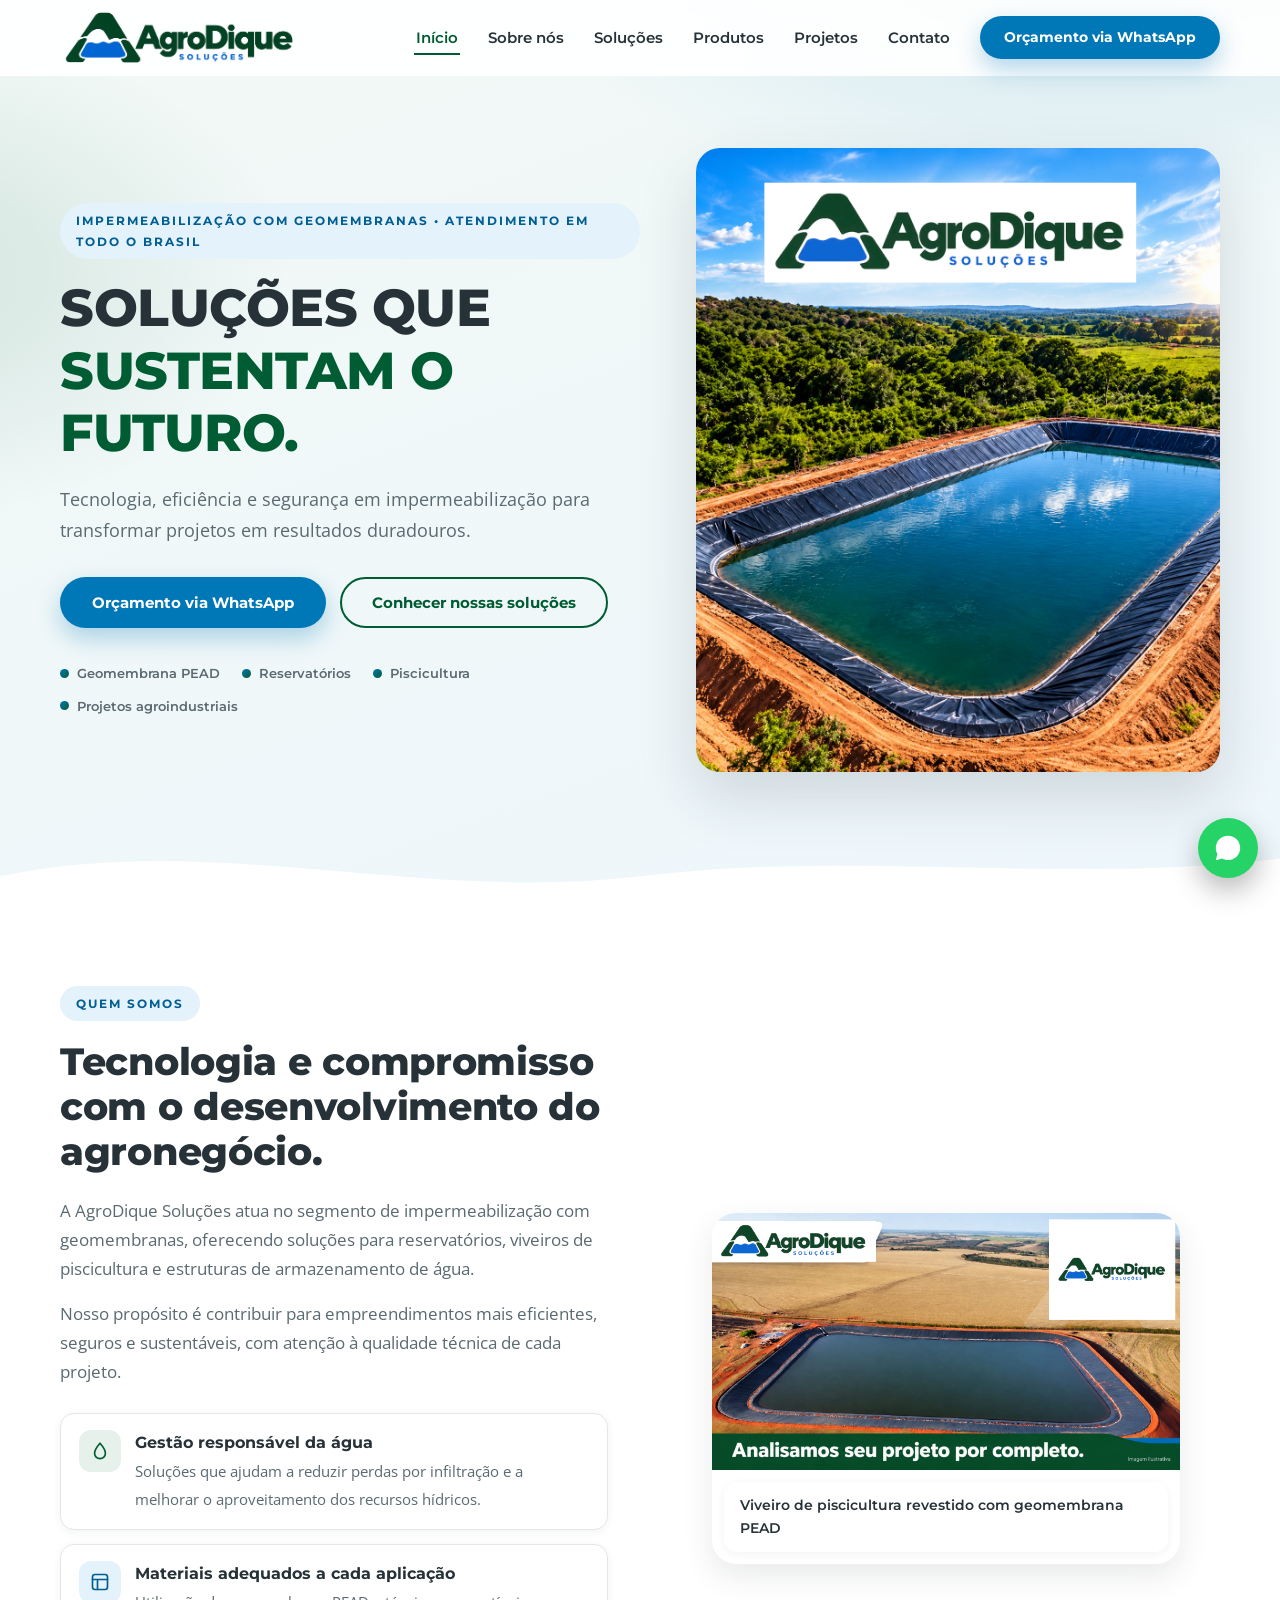
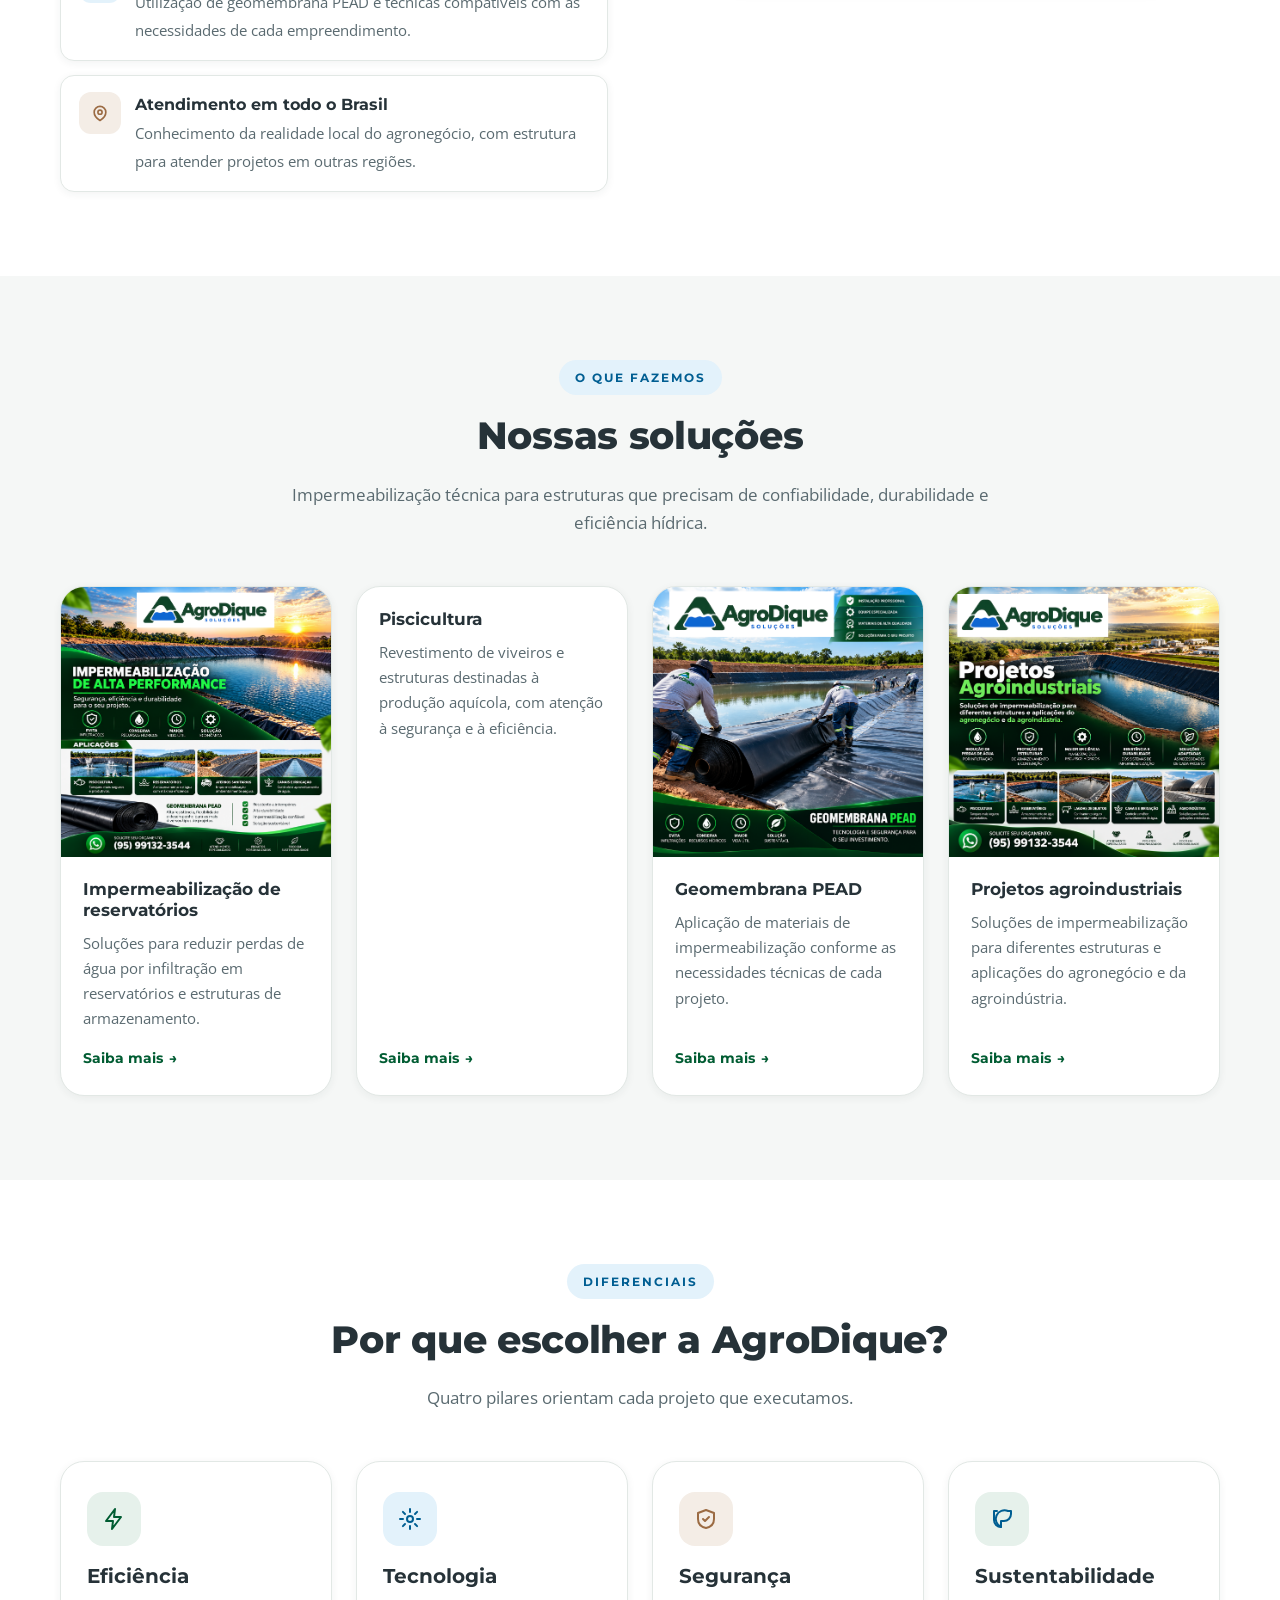
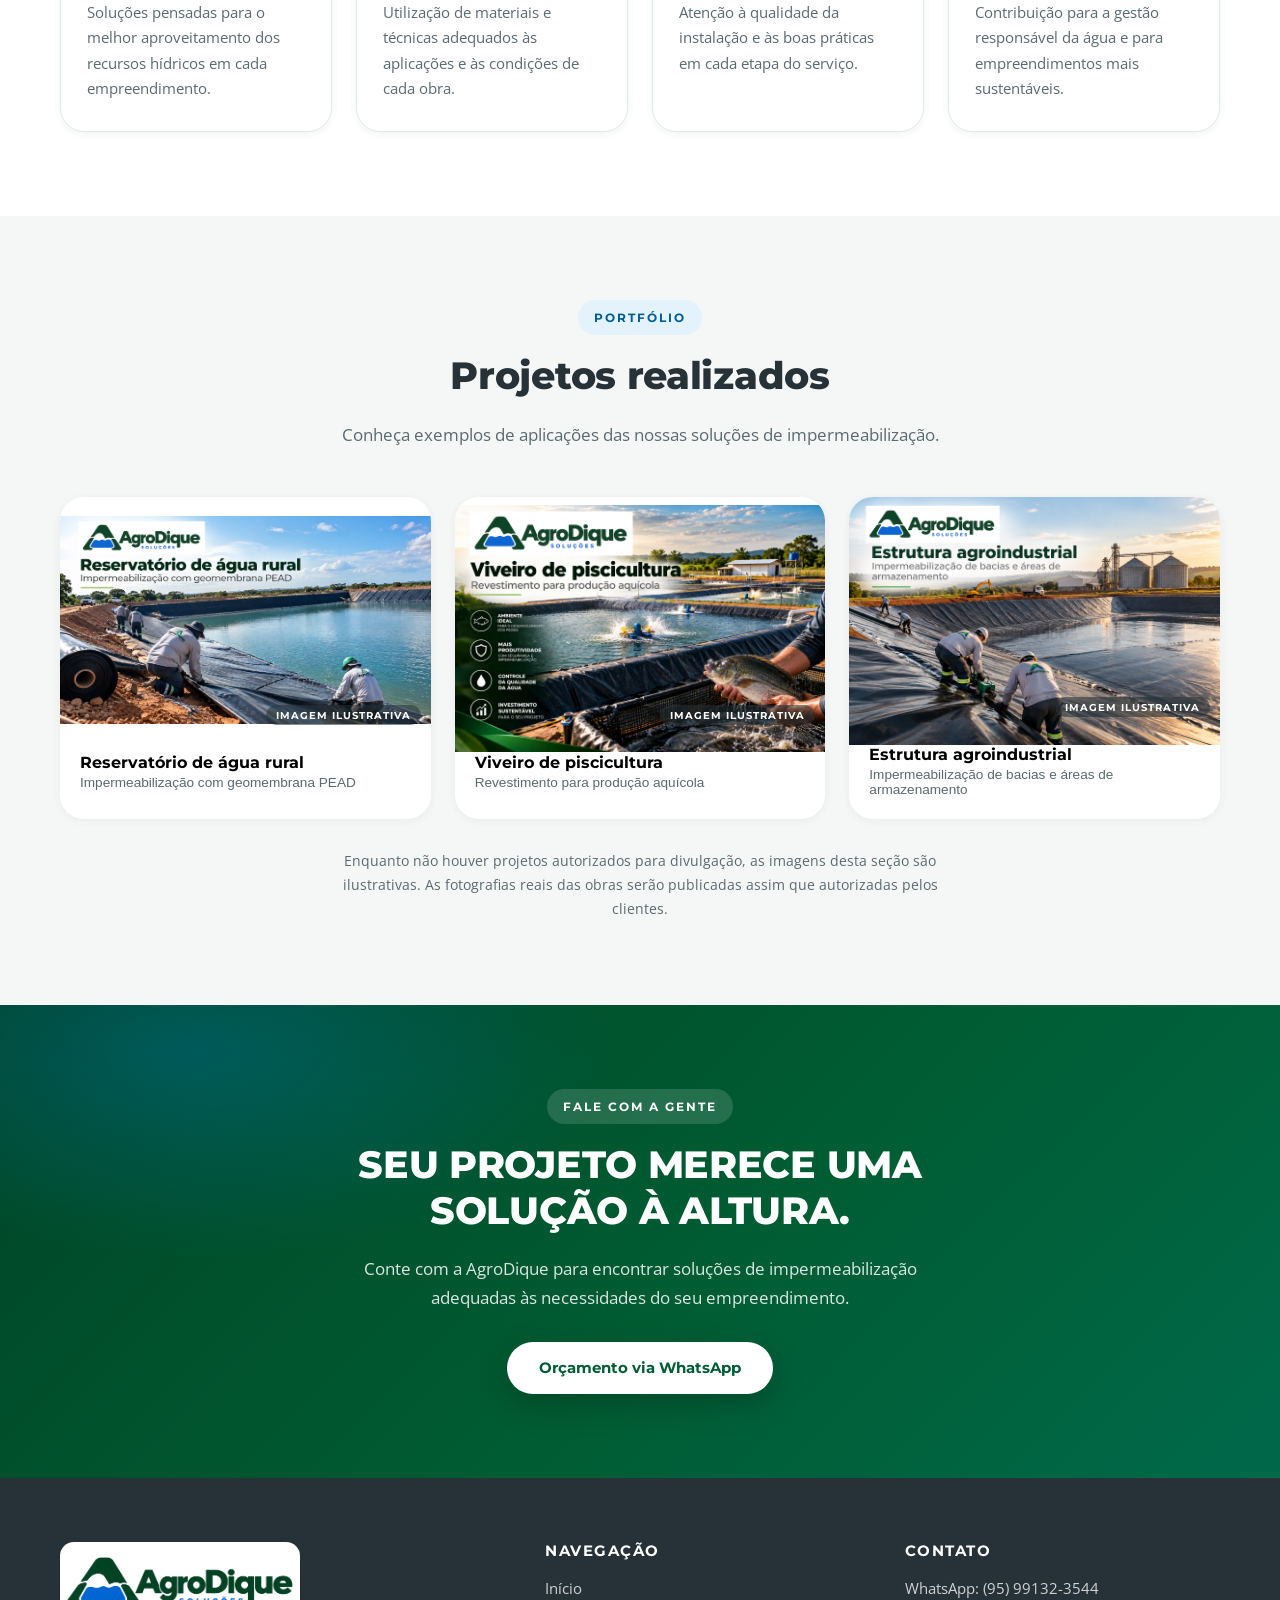
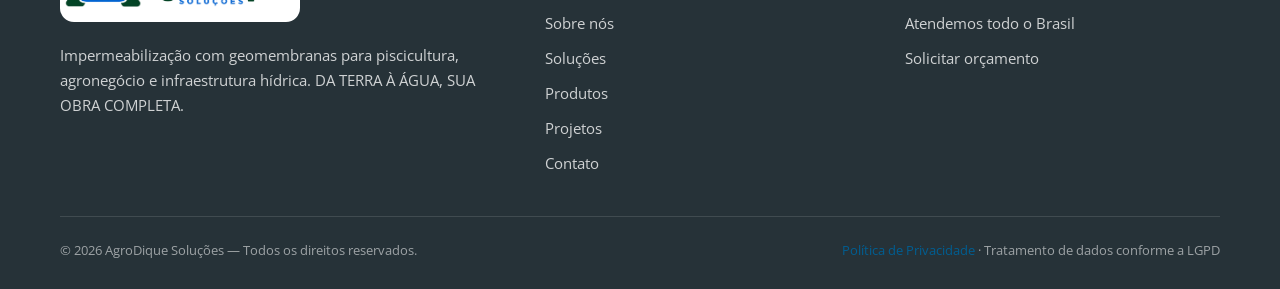
==== commit 3bedf3d7: "Atualiza slogan da AgroDique no site" ====
--- a/index.html
+++ b/index.html
@@ -9,7 +9,7 @@
   <meta property="og:type" content="website">
   <meta property="og:locale" content="pt_BR">
   <meta property="og:site_name" content="AgroDique Soluções">
-  <meta property="og:title" content="AgroDique Soluções | Soluções que sustentam o futuro">
+  <meta property="og:title" content="AgroDique Soluções | DA TERRA À ÁGUA, SUA OBRA COMPLETA">
   <meta property="og:description" content="Tecnologia, eficiência e segurança em impermeabilização com geomembranas para o agronegócio e a infraestrutura hídrica em Roraima.">
   <link rel="icon" type="image/svg+xml" href="assets/favicon.svg">
   <link rel="preconnect" href="https://fonts.googleapis.com">
@@ -21,7 +21,7 @@
     "@context": "https://schema.org",
     "@type": "LocalBusiness",
     "name": "AgroDique Soluções",
-    "slogan": "Soluções que sustentam o futuro",
+    "slogan": "DA TERRA À ÁGUA, SUA OBRA COMPLETA",
     "description": "Impermeabilização com geomembranas PEAD para piscicultura, agronegócio e infraestrutura hídrica.",
     "areaServed": "Brasil",
     "telephone": "+55-95-99132-3544",
@@ -332,7 +332,7 @@
             </svg>
             <img class="logo-image" src="assets/logo-agrodique.png.png" alt="AgroDique Soluções" width="958" height="279" loading="lazy">
           </span>
-          <p>Impermeabilização com geomembranas para piscicultura, agronegócio e infraestrutura hídrica. Soluções que sustentam o futuro.</p>
+          <p>Impermeabilização com geomembranas para piscicultura, agronegócio e infraestrutura hídrica. DA TERRA À ÁGUA, SUA OBRA COMPLETA.</p>
         </div>
 
         <div>
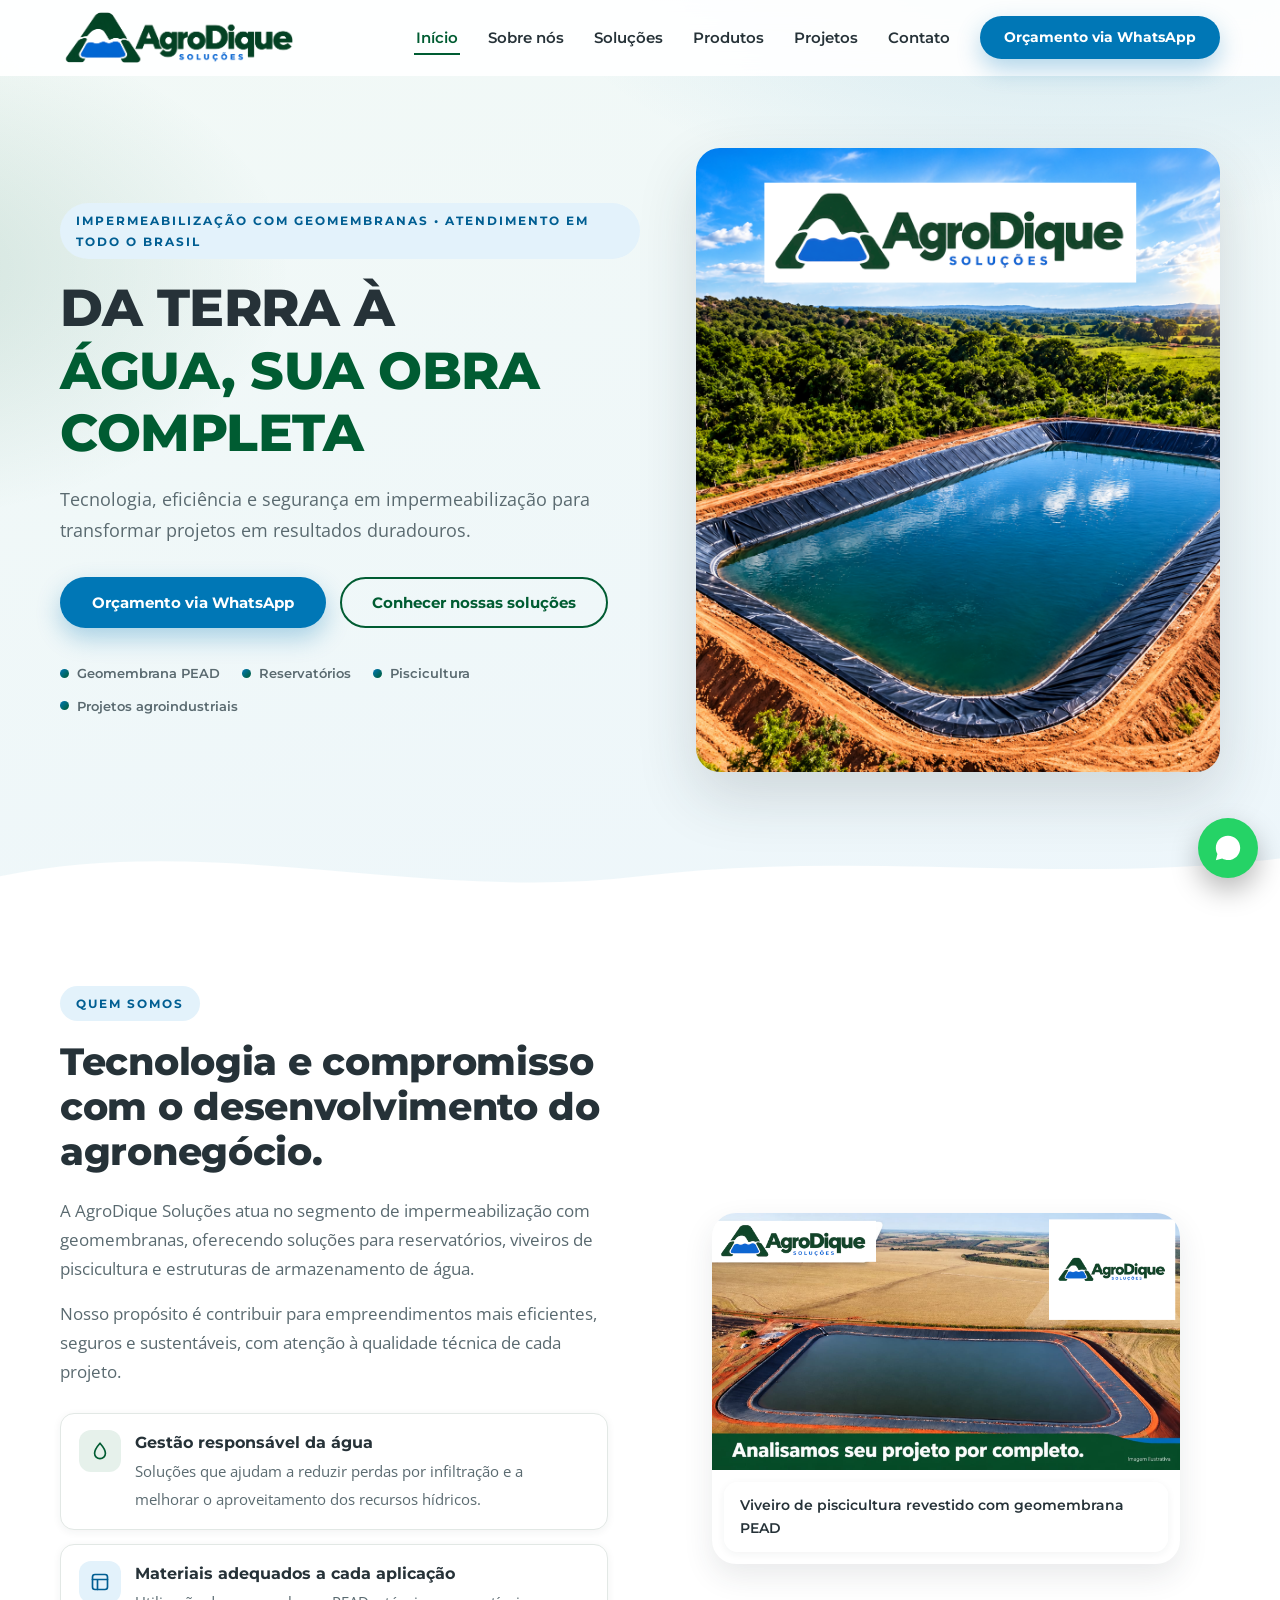
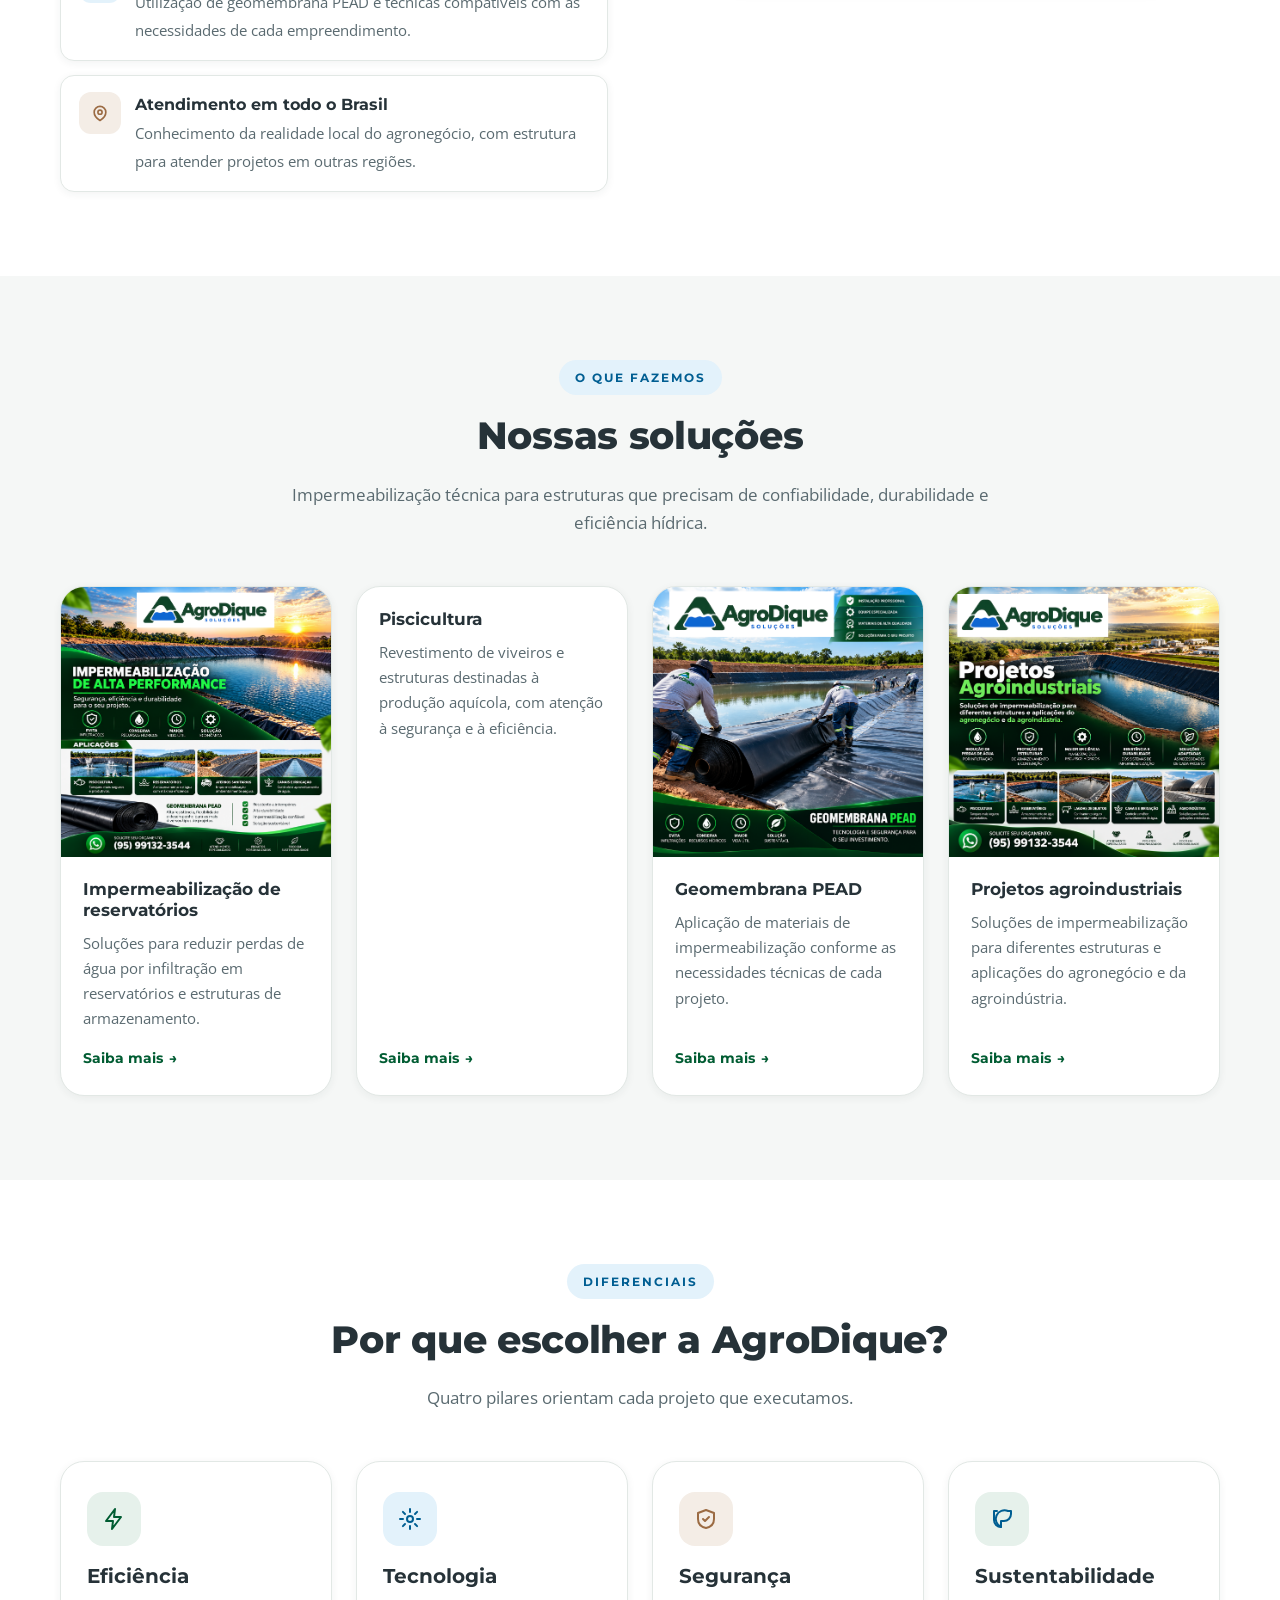
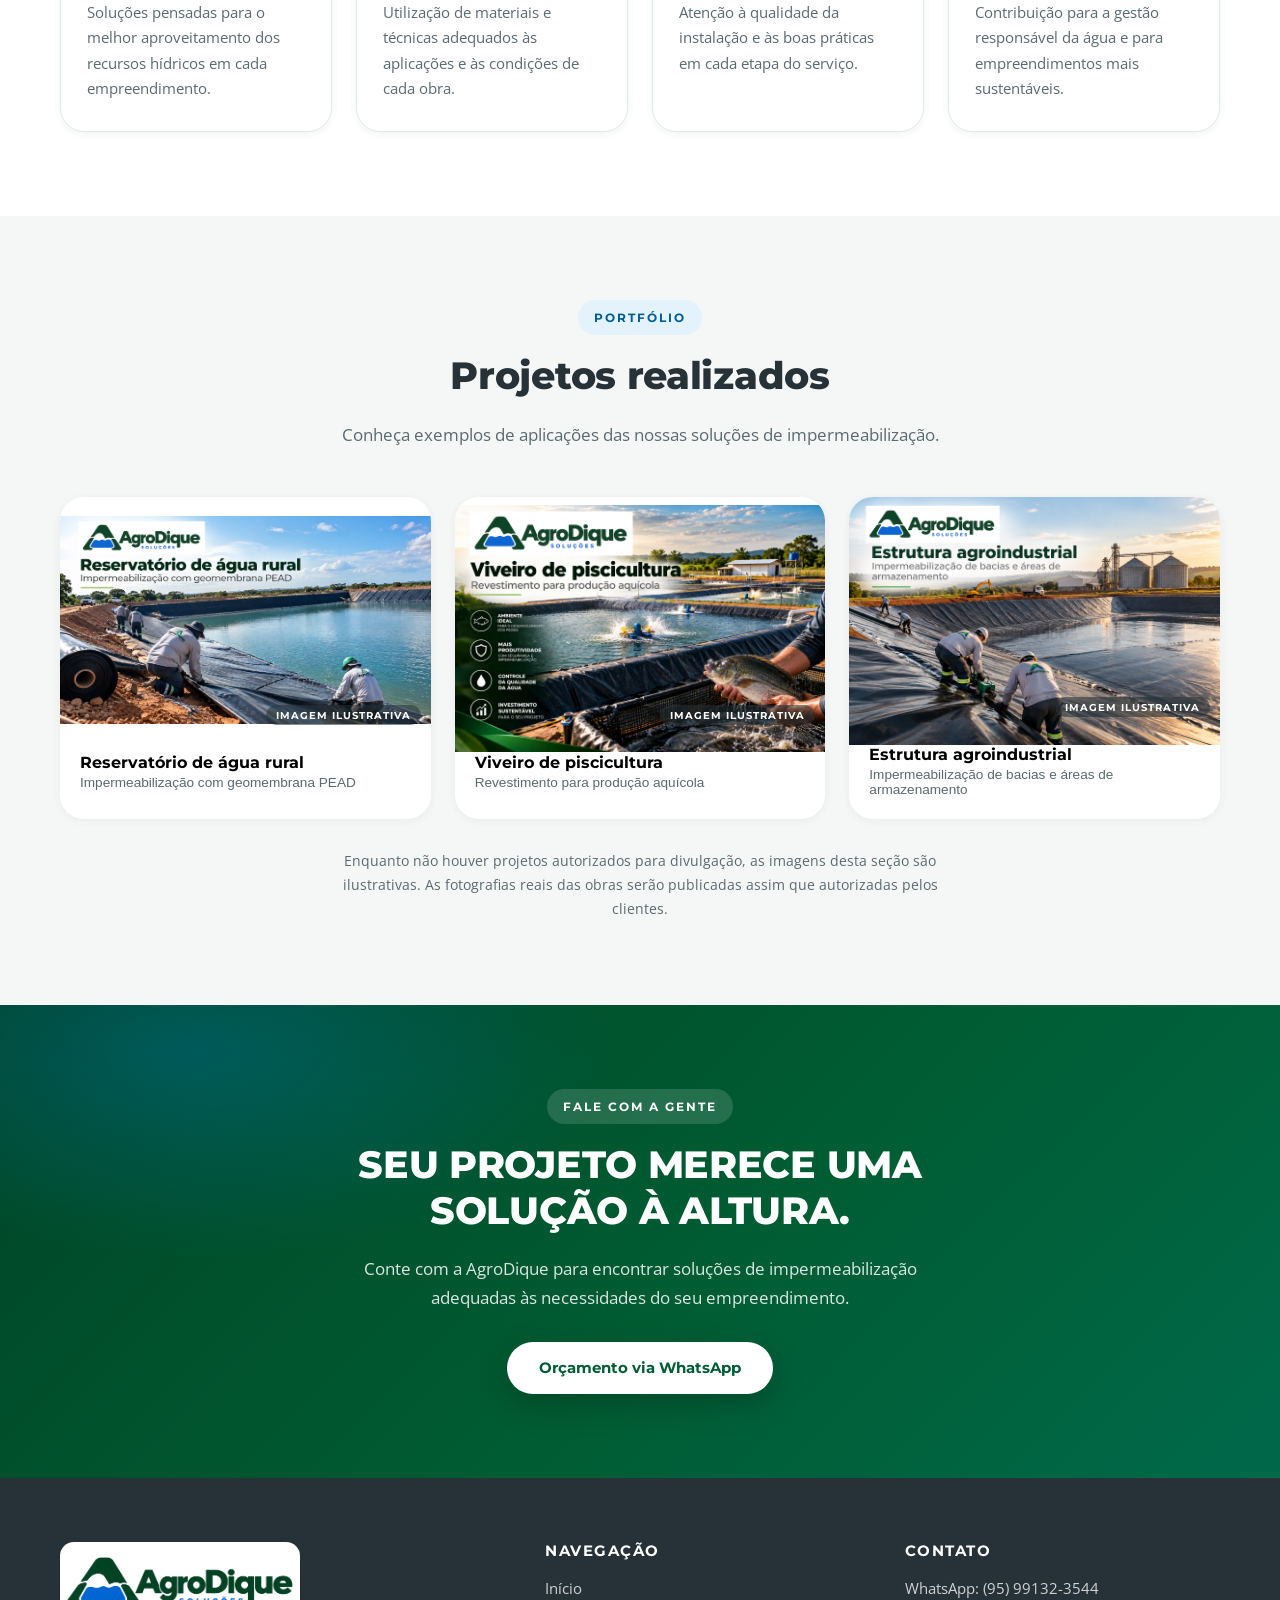
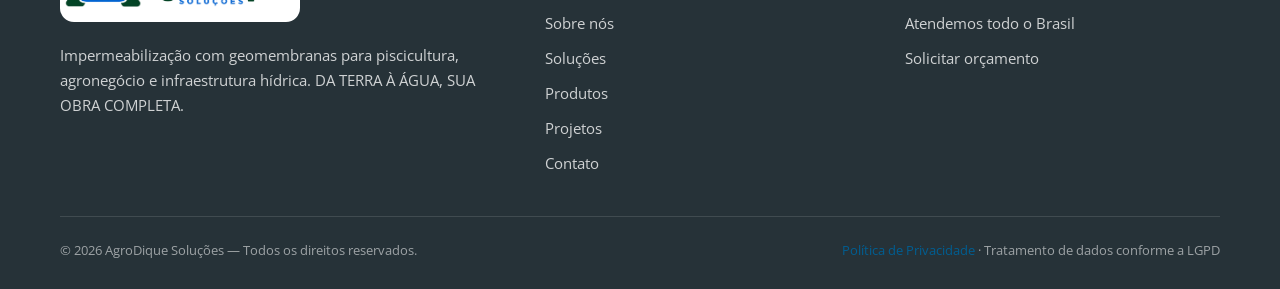
==== commit 8ef75ece: "Corrige slogan no titulo principal" ====
--- a/index.html
+++ b/index.html
@@ -80,7 +80,7 @@
       <div class="container hero-grid">
         <div class="hero-content">
           <span class="eyebrow reveal">Impermeabilização com geomembranas • Atendimento em todo o Brasil</span>
-          <h1 class="reveal" data-delay="1">Soluções que <span class="accent">sustentam o futuro.</span></h1>
+          <h1 class="reveal" data-delay="1">DA TERRA À <span class="accent">ÁGUA, SUA OBRA COMPLETA</span></h1>
           <p class="hero-sub reveal" data-delay="2">Tecnologia, eficiência e segurança em impermeabilização para transformar projetos em resultados duradouros.</p>
 
           <div class="hero-actions reveal" data-delay="3">
